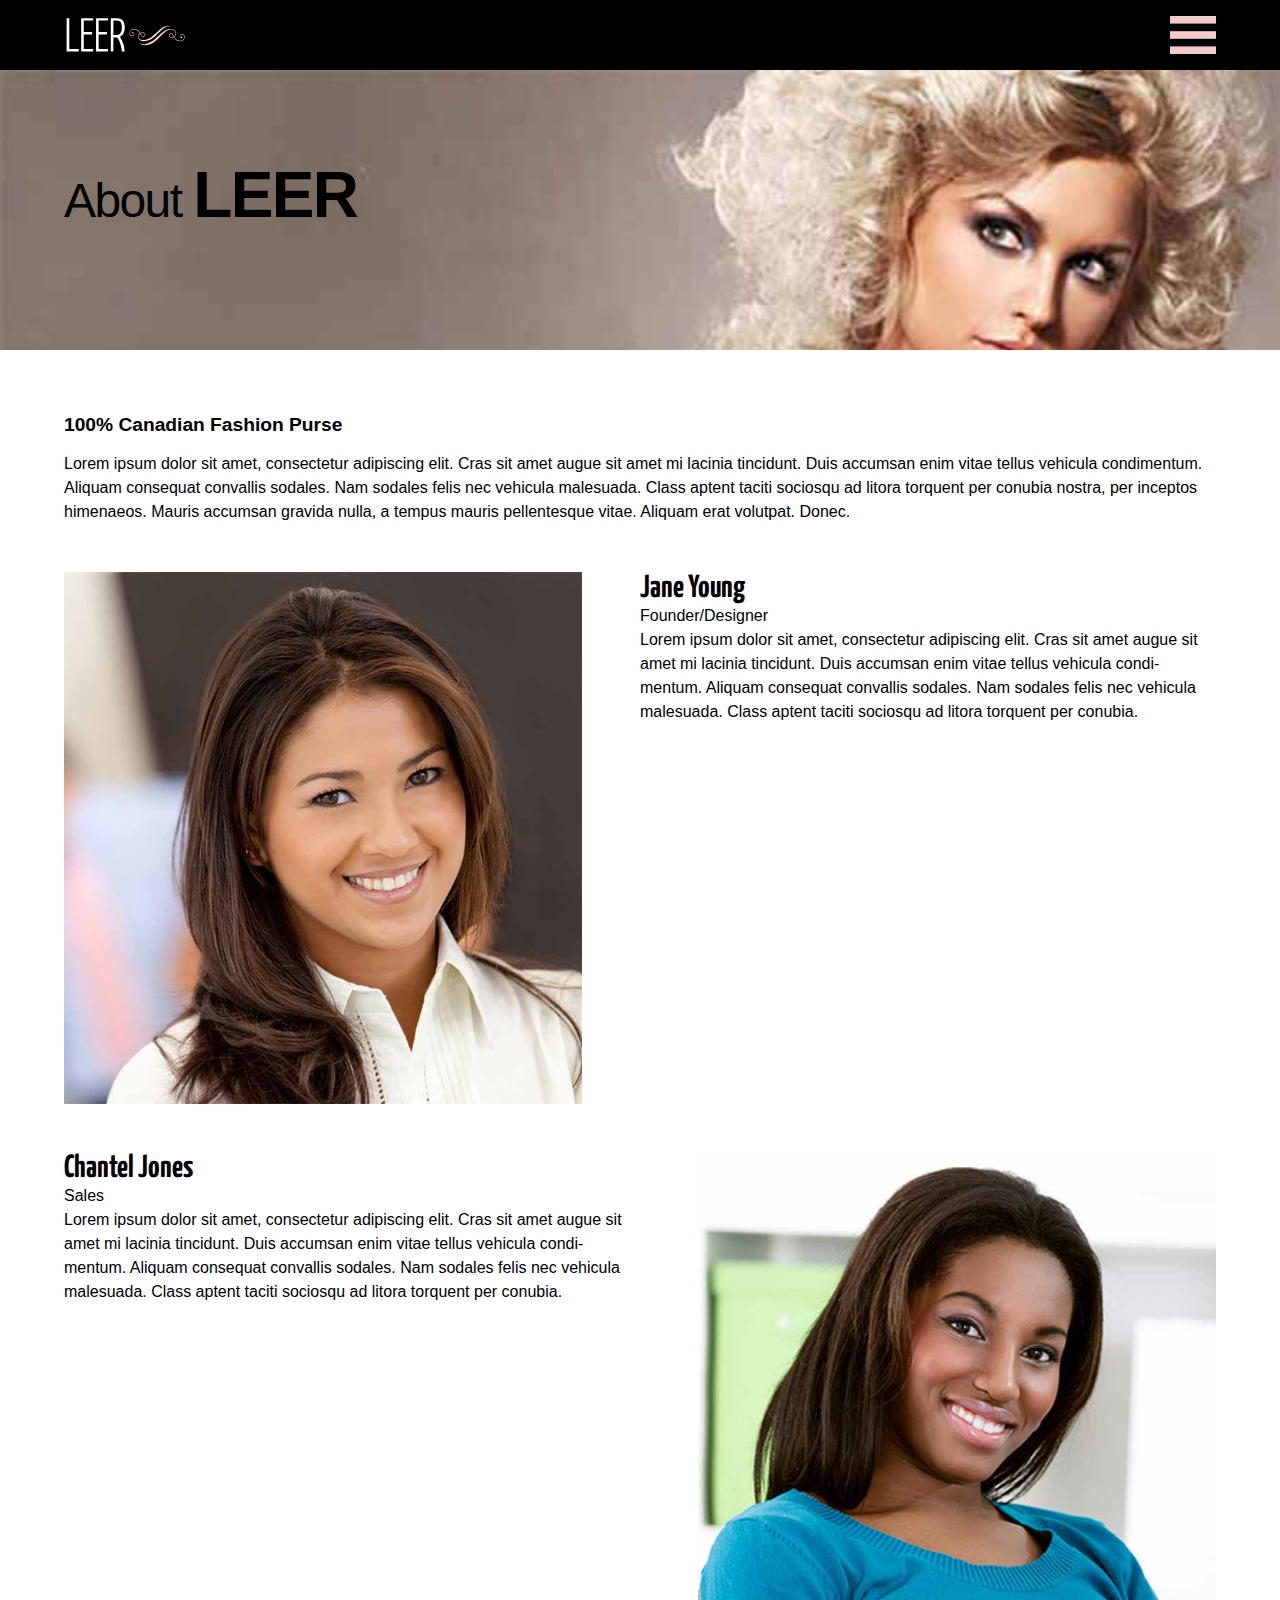
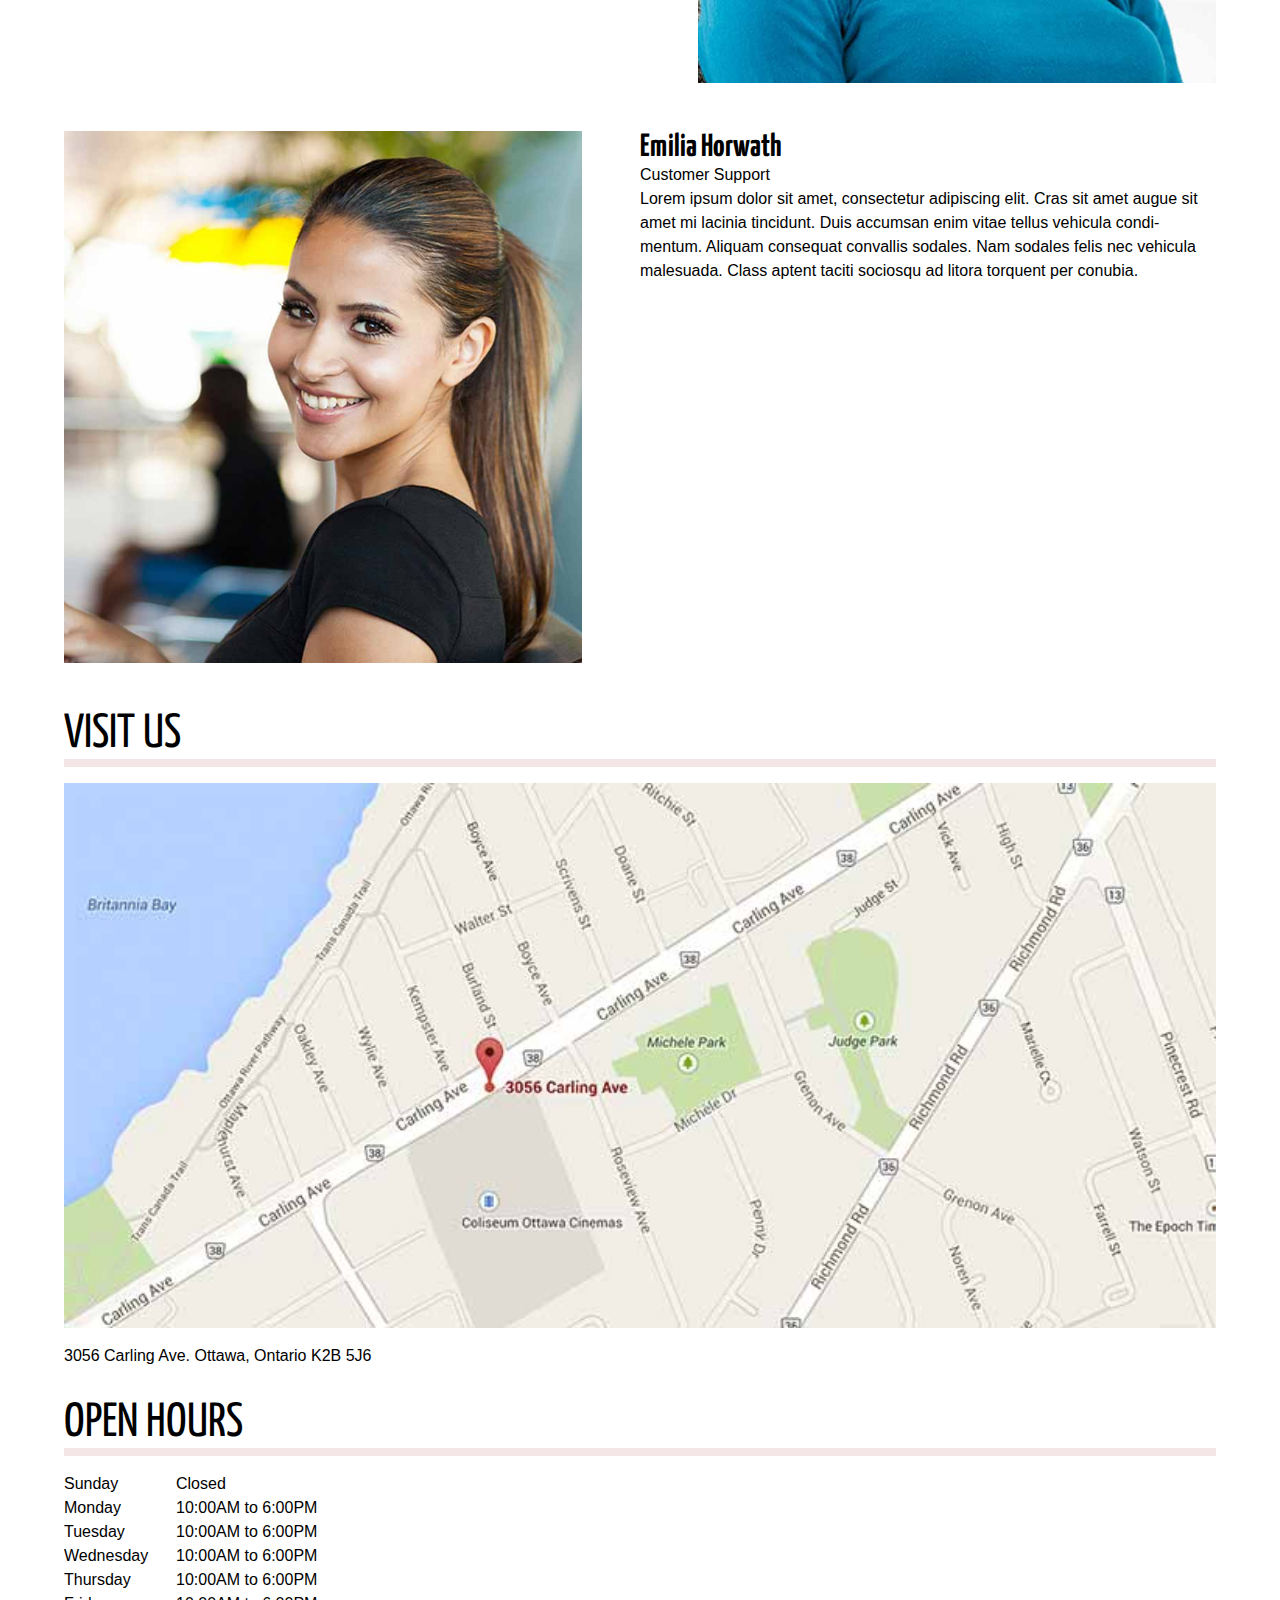
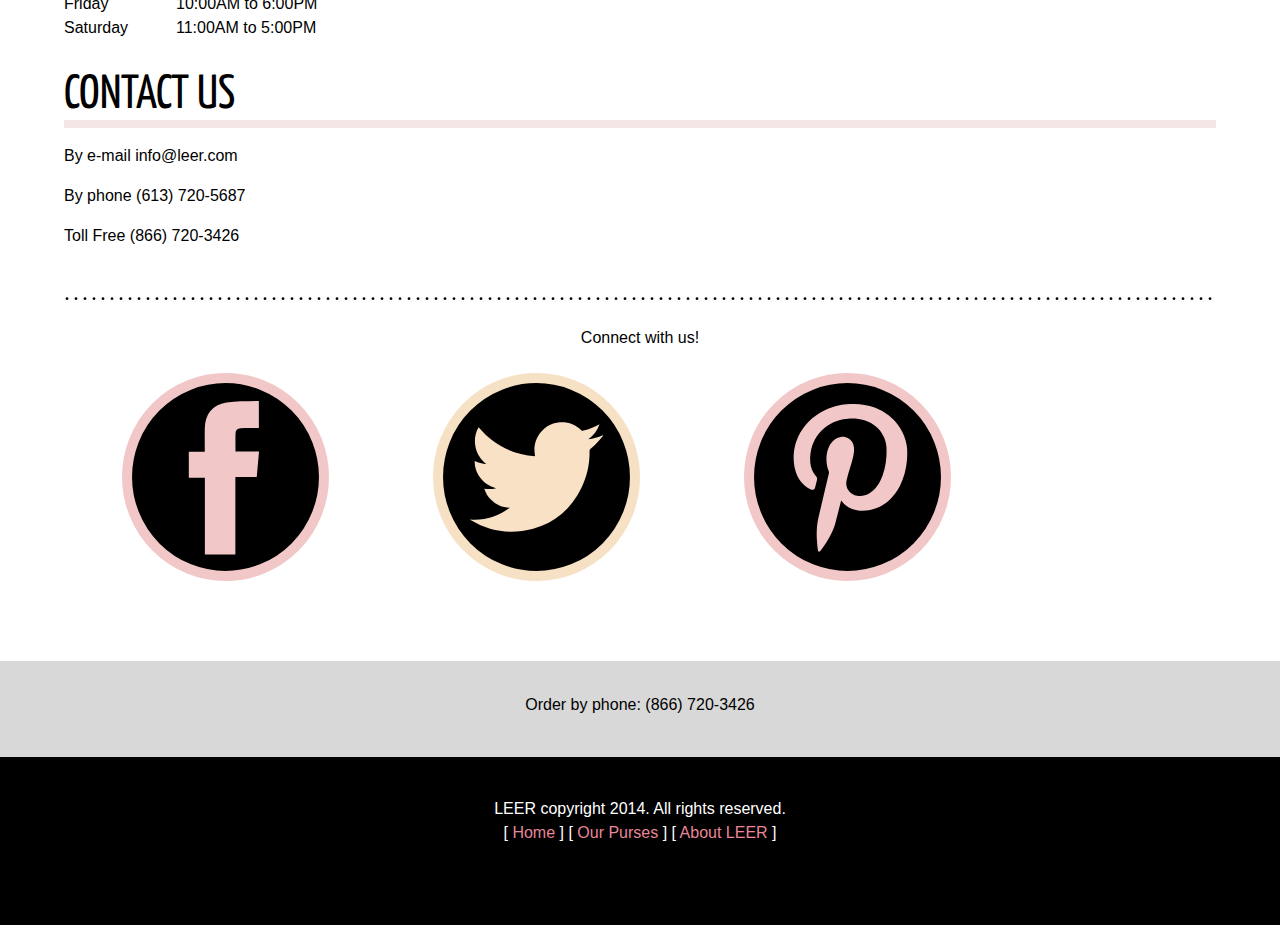
==== about.html @ 8d369e9f "br" ====
<!DOCTYPE html>
<html lang="en-ca">
<head>
	<meta charset="utf-8">
	<title>LEER: About LEER</title>
	<meta name="viewport" content="width=device-width,initial-scale=1">
    <link href="css/general.css" rel="stylesheet">
    <link href='http://fonts.googleapis.com/css?family=Yanone+Kaffeesatz:300,200' rel='stylesheet' type='text/css'>
</head>
<body>
    
    <header>
        <a href="index.html"><img src="images/logo.svg" class="logo" alt="LEER"></a>
        
        <a href="#nav" class="nav-btn" data-state="inactive">Navigate</a> <!-- "Navigate" will only show if broken -->
	
		<nav class="nav-top">	
            <ul>
				<li><a href="purses.html">Our Purses</a></li>
				<li><a href="about.html">About LEER</a></li>
			</ul>
        </nav>
    </header>
    
    <div class="billboard">
        <h1>About <strong>LEER</strong></h1>
    </div>
    
    <article>
        <h2>100% Canadian Fashion Purse</h2>
        
        <p>Lorem ipsum dolor sit amet, consectetur adipiscing elit. Cras sit amet augue sit amet mi lacinia tincidunt. Duis accumsan enim vitae tellus vehicula condimentum. Aliquam consequat convallis sodales. Nam sodales felis nec vehicula malesuada. Class aptent taciti sociosqu ad litora torquent per conubia nostra, per inceptos himenaeos. Mauris accumsan gravida nulla, a tempus mauris pellentesque vitae. Aliquam erat volutpat. Donec.</p>
        
        <div class="container">
            <img src="images/about1.jpg" alt="Jane Young" class="float-left">
            
            <h3>Jane Young</h3>
            
            <p><strong>Founder/Designer</strong></p>
            
            <p>Lorem ipsum dolor sit amet, consectetur adipiscing elit. Cras sit amet augue sit amet mi lacinia tincidunt. Duis accumsan enim vitae tellus vehicula condimentum. Aliquam consequat convallis sodales. Nam sodales felis nec vehicula malesuada. Class aptent taciti sociosqu ad litora torquent per conubia.</p>
        </div>
        
        <div class="container">
            <img src="images/about2.jpg" alt="Chantel Jones" class="float-right">
            
            <h3>Chantel Jones</h3>
            
            <p><strong>Sales</strong></p>
            
            <p>Lorem ipsum dolor sit amet, consectetur adipiscing elit. Cras sit amet augue sit amet mi lacinia tincidunt. Duis accumsan enim vitae tellus vehicula condimentum. Aliquam consequat convallis sodales. Nam sodales felis nec vehicula malesuada. Class aptent taciti sociosqu ad litora torquent per conubia.</p>
        </div>
        
        <div class="container">
            <img src="images/about3.jpg" alt="Emilia Horwath" class="float-left">
            
            <h3>Emilia Horwath</h3>
            
            <p><strong>Customer Support</strong></p>
            
            <p>Lorem ipsum dolor sit amet, consectetur adipiscing elit. Cras sit amet augue sit amet mi lacinia tincidunt. Duis accumsan enim vitae tellus vehicula condimentum. Aliquam consequat convallis sodales. Nam sodales felis nec vehicula malesuada. Class aptent taciti sociosqu ad litora torquent per conubia.</p>
        </div>
        
        <h4>VISIT US</h4>
        
        <img src="images/map.jpg" alt="Visit Us">
        
        <p>3056 Carling Ave. Ottawa, Ontario K2B 5J6</p>
        
        <h4>OPEN HOURS</h4>
        
        <div class="open-hours-wrap">
            <ul class="open-hours-left">
                <li><strong>Sunday</strong></li>
                <li><strong>Monday</strong></li>
                <li><strong>Tuesday</strong></li>
                <li><strong>Wednesday</strong></li>
                <li><strong>Thursday</strong></li>
                <li><strong>Friday</strong></li>
                <li><strong>Saturday</strong></li>
            </ul>
            
            <ul class="open-hours-right">
                <li>Closed</li>
                <li>10:00AM to 6:00PM</li>
                <li>10:00AM to 6:00PM</li>
                <li>10:00AM to 6:00PM</li>
                <li>10:00AM to 6:00PM</li>
                <li>10:00AM to 6:00PM</li>
                <li>11:00AM to 5:00PM</li>
            </ul>
        </div>
        
        <h4>CONTACT US</h4>
        
        <p><strong>By e-mail</strong> info@leer.com</p>
        
        <p><strong>By phone</strong> (613) 720-5687</p>
        
        <p><strong>Toll Free</strong> (866) 720-3426</p>
        
        <hr>
        
        <h5>Connect with us!</h5>
        
        <ul class="social-network">
            <li><a href="http://www.facebook.com" class="button"><img src="images/facebook.svg" alt="Facebook"></a></li>
            <li><a href="http://www.twitter.com" class="button"><img src="images/twitter.svg" alt="Twitter"></a></li>
            <li><a href="http://www.pinteres.com" class="button"><img src="images/pinterest.svg" alt="Pinterest"></a></li>
        </ul>
    </article>
    
    <footer>
        <div class="footer-top">
            <p><strong>Order by phone:</strong> (866) 720-3426</p>
        </div>
        
        <div class="footer-bottom">
            <p>LEER copyright 2014. All rights reserved.<BR />[ <a href="index.html">Home</a> ] [ <a href="purses.html">Our Purses</a> ] [ <a href="about.html">About LEER</a> ]</p>
        </div>
    </footer>
    
    <script src="js/toggle.js"></script>
    
</body>
</html>
---- css/general.css ----
@charset "utf-8";

@-moz-viewport { width: device-width; scale: 1; }
@-ms-viewport { width: device-width; scale: 1; }
@-o-viewport { width: device-width; scale: 1; }
@-webkit-viewport { width: device-width; scale: 1; }
@viewport { width: device-width; scale: 1; }

* {
	-moz-box-sizing: border-box;
	-webkit-box-sizing: border-box;
	box-sizing: border-box;
}

html {
	-moz-text-size-adjust: 100%;
	-ms-text-size-adjust: 100%;
	-webkit-text-size-adjust: 100%;
	text-size-adjust: 100%;
    
    font-family: "Century Gothic", CenturyGothic, AppleGothic, sans-serif;
    font-size: 100%;
    font-weight: lighter;
}

body {
    margin: 0;
    padding: 0;
}

img {
	width: 100%;
    display: block;
}

a:link, a:visited, a:active {
    color: #E88797;
}

/* Header */

header {
    background-color: #000;
    overflow: hidden;
}

.logo {
    display: block;
    width: 8.5rem;
    margin: 1rem 5%;
}

/* Billboard */

.billboard {
    margin: 0;
    padding-top: 4rem;
    overflow: hidden;
    background-image: url(../images/leer.jpg);
    background-color: brown;
    background-repeat: no-repeat;
    background-size: 100%;
    background-color: white;
    height: 17.5rem;
}

h1 {
    margin: 2rem 0 0;
    padding: .34rem 5%;
    font-weight: lighter;
    font-size: 3rem;
    line-height: 3rem;
    letter-spacing: -.1rem;
    color: black;
    width: 40%;
}

h2 {
    margin: 0;
    padding: 0;
    font-size: 1.2rem;
}

h1 strong {
    font-weight: bold;
    font-size: 4rem;
}

/* Article */

article {
    margin: 0;
    overflow: hidden;
    background-color: white;
    padding: 5%;
}

p {
    font-size: 1rem;
    line-height: 1.5rem;
    -webkit-hyphens: auto;
    -moz-hyphens: auto;
    -ms-hyphens: auto;
    -o-hyphens: auto;
    hyphens: auto;
}

ul {
    margin-bottom: 3rem;
}

li {
    line-height: 1.5rem;
}

.red {
    color: red;
}

.pink {
    margin: 1rem 0;
    padding: 3% 5%;
    background-color: #F4E6E6;
}

.cream {
    margin: 1rem 0;
    padding: 3% 5%;
    background-color: #F3EBD5;
}

.container {
    margin: 3rem 0;
    width: 100%;
    height: auto;
    overflow: auto;
}

.container p {
    padding: 0;
    margin: 0;
}

.float-left {
    padding: 0 5% 0 0;
    display: block;
    float: left;
    width: 50%;
}

.float-right {
    padding: 0 0 0 5%;
    display: block;
    float: right;
    width: 50%;
}

.open-hours-wrap {
    margin: 1rem 0;
    width: 100%;
    height: auto;
    overflow: hidden;
}

.open-hours-left {
    margin: 0;
    padding: 0 5% 0 0;
    display: block;
    float: left;
    width: 7rem;
}

.open-hours-right {
    margin: 0 0 0 0;
    padding: 0 5% 0 0;
    display: block;
    float: left;
}

.open-hours-wrap ul {
    list-style: none;
    line-height: 1.5rem;
}

/* Toggle (hamburger) */

.nav-btn,
.nav-btn:link,
.nav-btn:visited {
	height: 46px;
    width: 46px;
	overflow: hidden;
    position: absolute;
    top: 1rem;
    right: 5%;
	background: transparent url("../images/icon-nav.svg") no-repeat 0 0;
	text-indent: 100%;
	white-space: nowrap; 
}

/* Dropdown Menu */

.nav-top {
	max-height: 0; /* makess invisible by default */
    background-color: #F4CBCB;
    
    /* Animation on open */

	-moz-transition: all 250ms linear;
	-o-transition: all 250ms linear;
	-webkit-transition: all 250ms linear;
	transition: all 250ms linear;
}

.nav-top[data-state="expanded"] {
	max-height: 14em; /* max height of dropdown */
}

.nav-top ul { 
	margin: 0;
    padding: 1.5rem 0;
    list-style-type: none;
}

.nav-top a,
.nav-top a:link,
.nav-top a:visited {
	display: block;
	font-size: 1.25em;
    padding: .875rem 5%;
	color: white;
	text-decoration: none;
}

/* New Arrivals and Best Sellers */

h3 {
    margin: 0;
    padding: 0;
    font-size: 2rem;
    line-height: 2rem;
    font-family: "Yanone Kaffeesatz",  "Century Gothic", CenturyGothic, AppleGothic, sans-serif;
    font-weight: bold;
}

h3 + p {
    margin: 0;   
}

.new {
    margin-top: 2rem;
    margin-bottom: 1rem;
    padding: 5%;
    background-color: #F4E6E6;
    overflow: hidden;
}

.best {
    margin: 0;
    padding: 5%;
    background-color: #F3EBD5;
    overflow: hidden;  
}

.img-float {
    float: left;
    display: block;
    width: 40%;
    padding: 0;
    margin: 0;
    overflow: auto;
}
        
.box-float {
    margin: 0;
    padding: 0 0 0;
    float: right;
    display: block;
    width: 55%;
    overflow: auto;
    top: 0;
}

/* Featured Items Homepage */

h4 {
    margin: 2rem 0 1rem;
    border-bottom: solid .5rem #F4E6E6;
    font-family: "Yanone Kaffeesatz",  "Century Gothic", CenturyGothic, AppleGothic, sans-serif;
    font-weight: normal;
    font-size: 3rem;
}

.featured-block { 
    overflow:  hidden;
}

.featured-block figure {
    margin: 0;
    padding: 0;
}

.featured-block a,
.featured-block a:link,
.featured-block a:visited {
    float: left;
    width: 45%;
    margin: 0 10% 2rem 0;
    padding: 0;
    font-weight: bolder;
    color: #E88797;
    text-decoration: none;
}

.featured-block a:hover {
    color: #F4A460;
}

.featured-block a:nth-child(even) {
    margin: 0;     
}

.featured-block figcaption {;
    margin-top: .5rem;
    font-weight: bolder
}

/* Social Network */

hr {
    margin: 3rem 0 0;
    background-image: url(../images/dotted-bg.jpg);
    border: 0;
    height: 6px;
}

h5 {
    font-size: 1rem;
    font-weight: 200;
    text-align: center;
}

.social-network {
    margin: 1rem 0 1rem;
    padding: 0 5%;
    overflow: hidden;
    list-style: none;
    width: auto
}

.social-network li {
    float: left;
    width: 20%;
    margin: 0 10% 0 0;
    padding: 0;
}

/* Footer */

footer {
    margin: 0;
    padding: 0;
    overflow: hidden;
}

.footer-top {
    margin: 0;
    padding: 1rem 5% 0;
    text-align: center;
    background-color: #D8D8D8;
    height: 6rem;
}

.footer-bottom {
    margin: 0;
    padding: 1.5rem 5% 4em;
    color: white;
    text-align: center;
    background-color: black;
}

footer a, a:link, a:visited {
    color: #E88797;
    text-decoration: none;
}

footer a:hover {
    color: #F4A460;
    text-decoration: none;
}
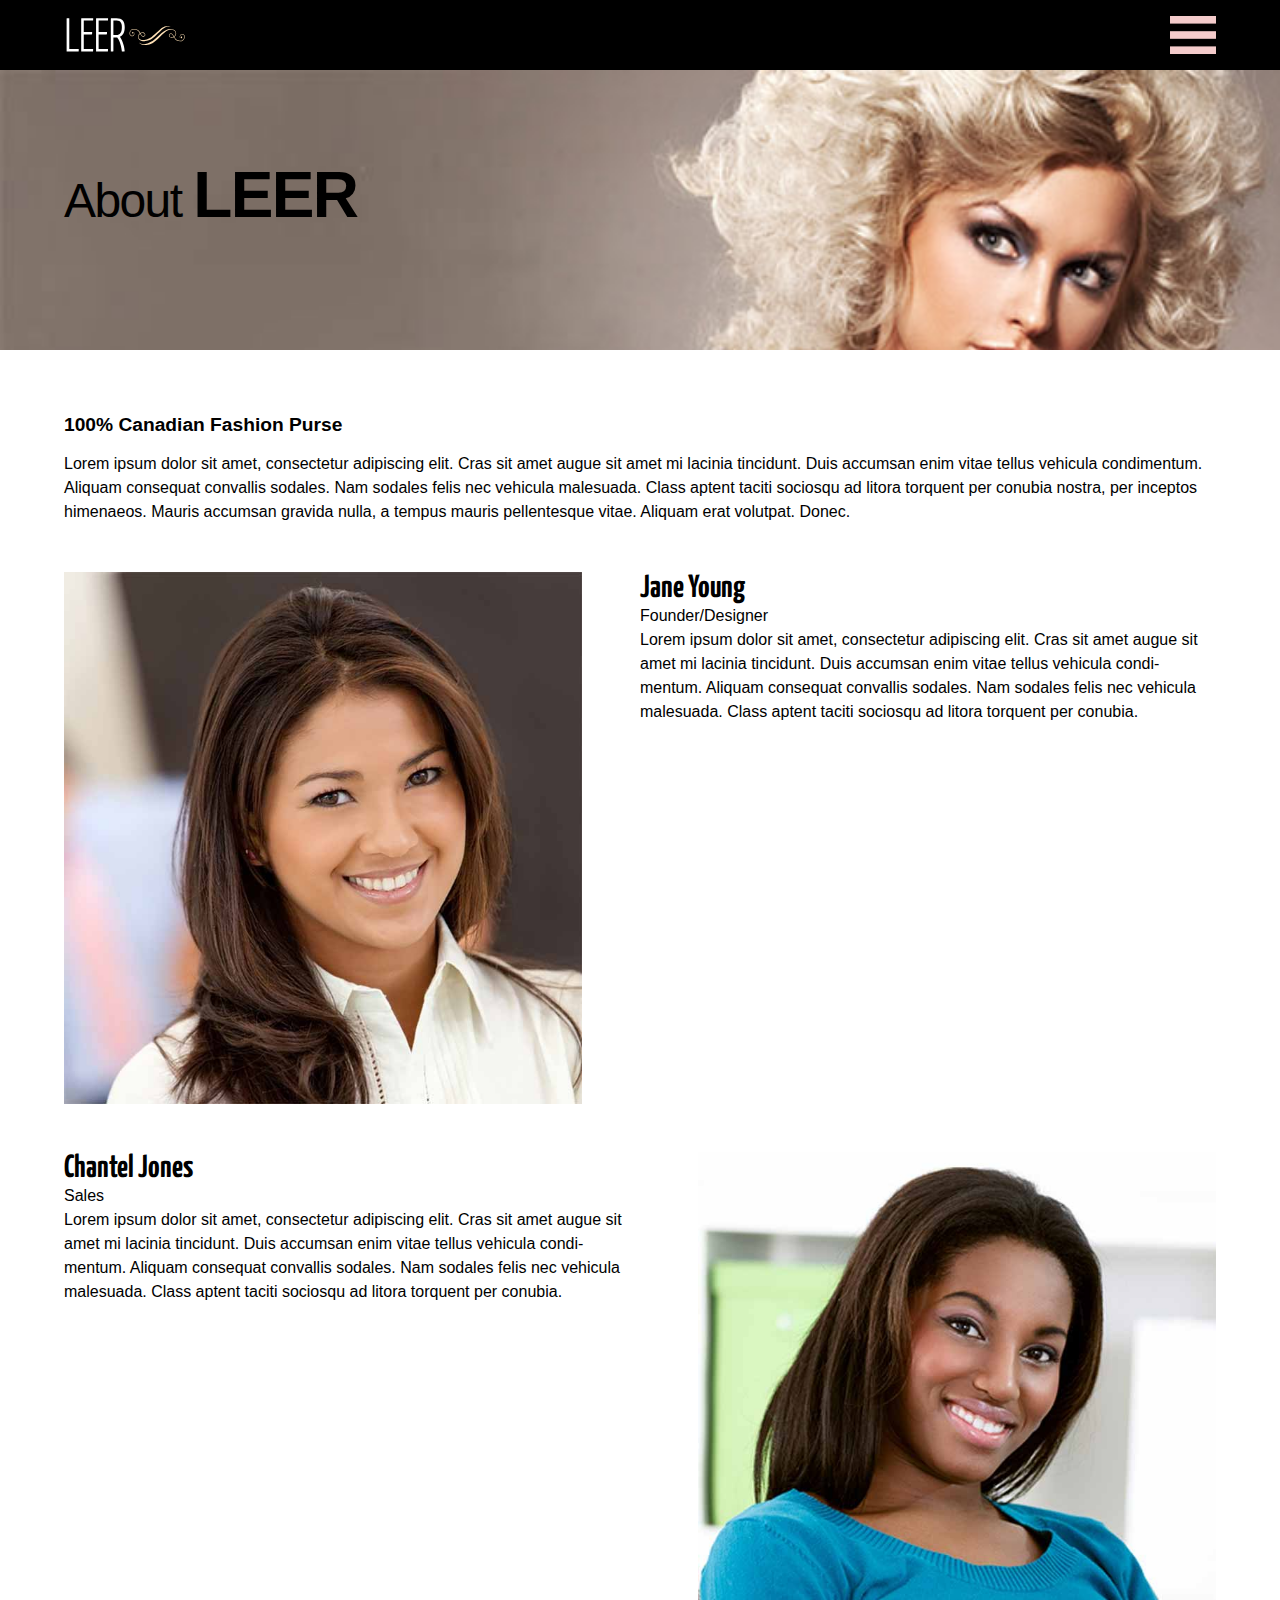
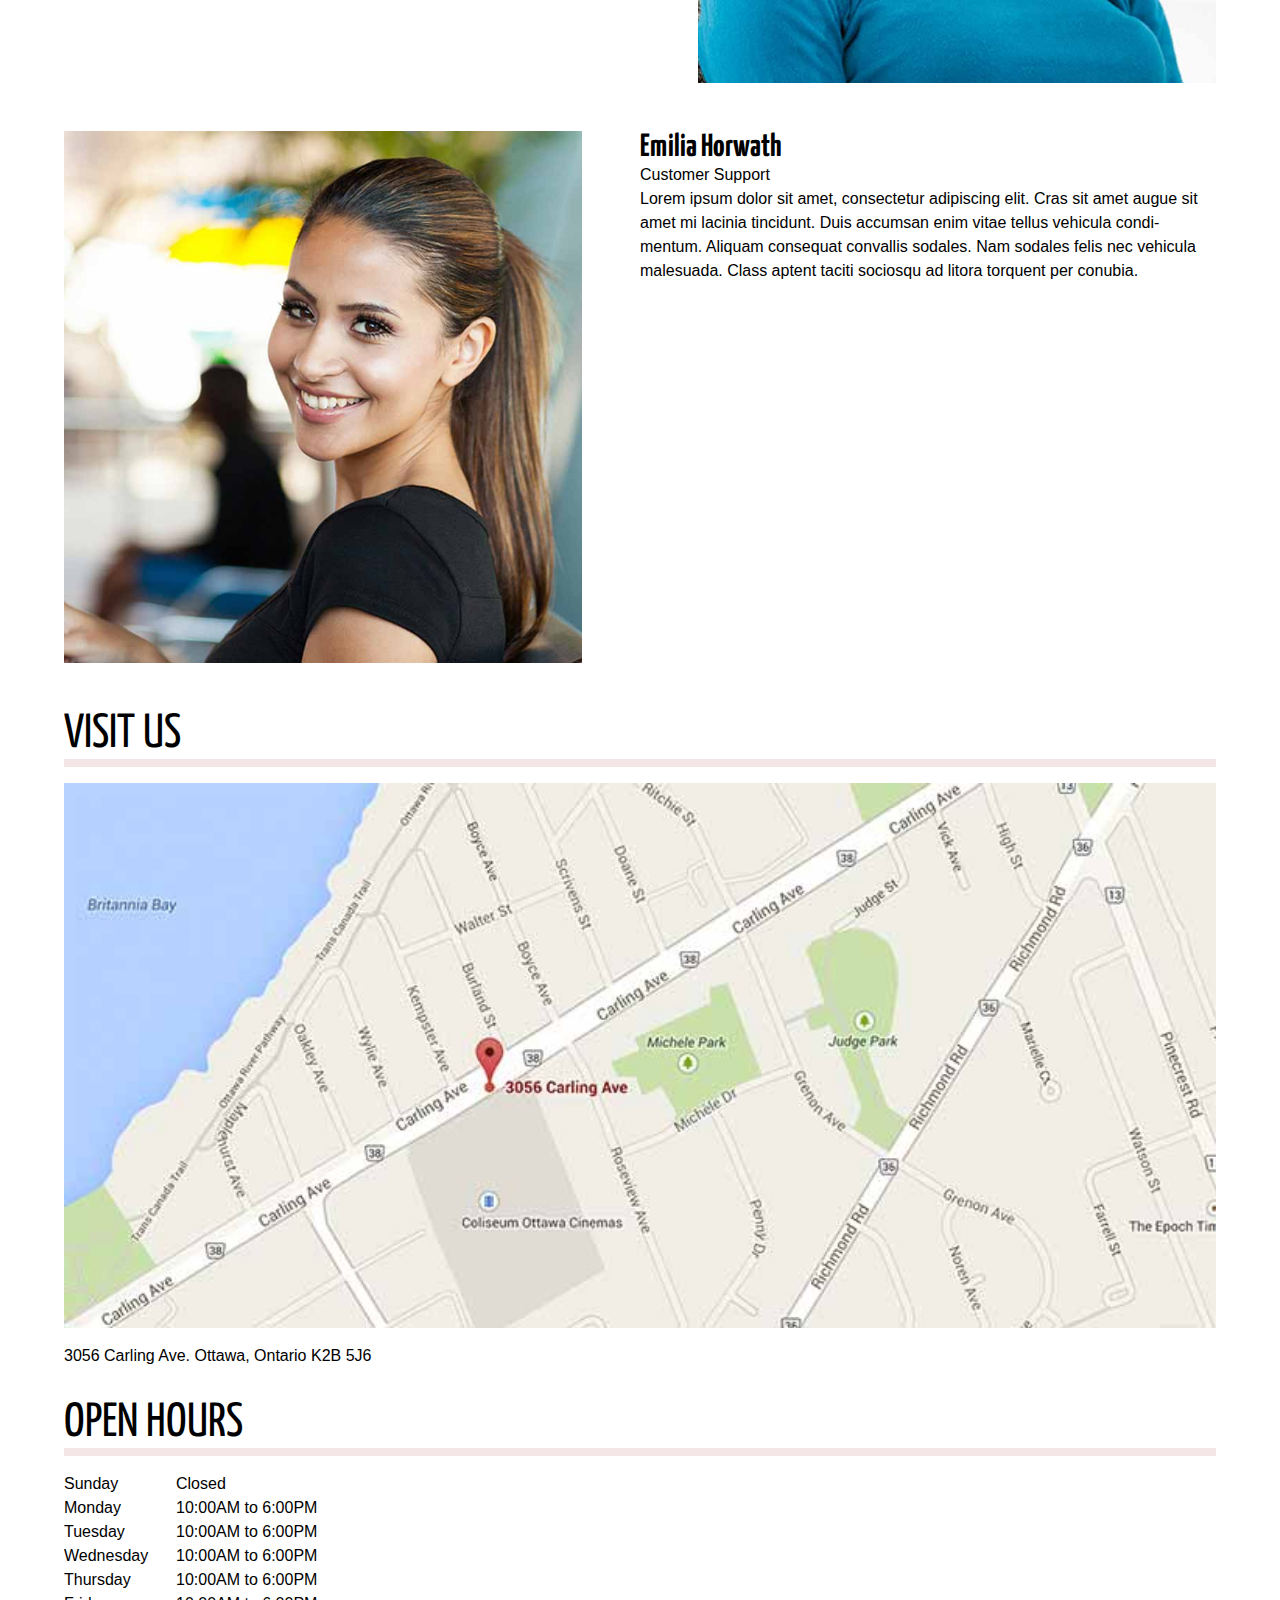
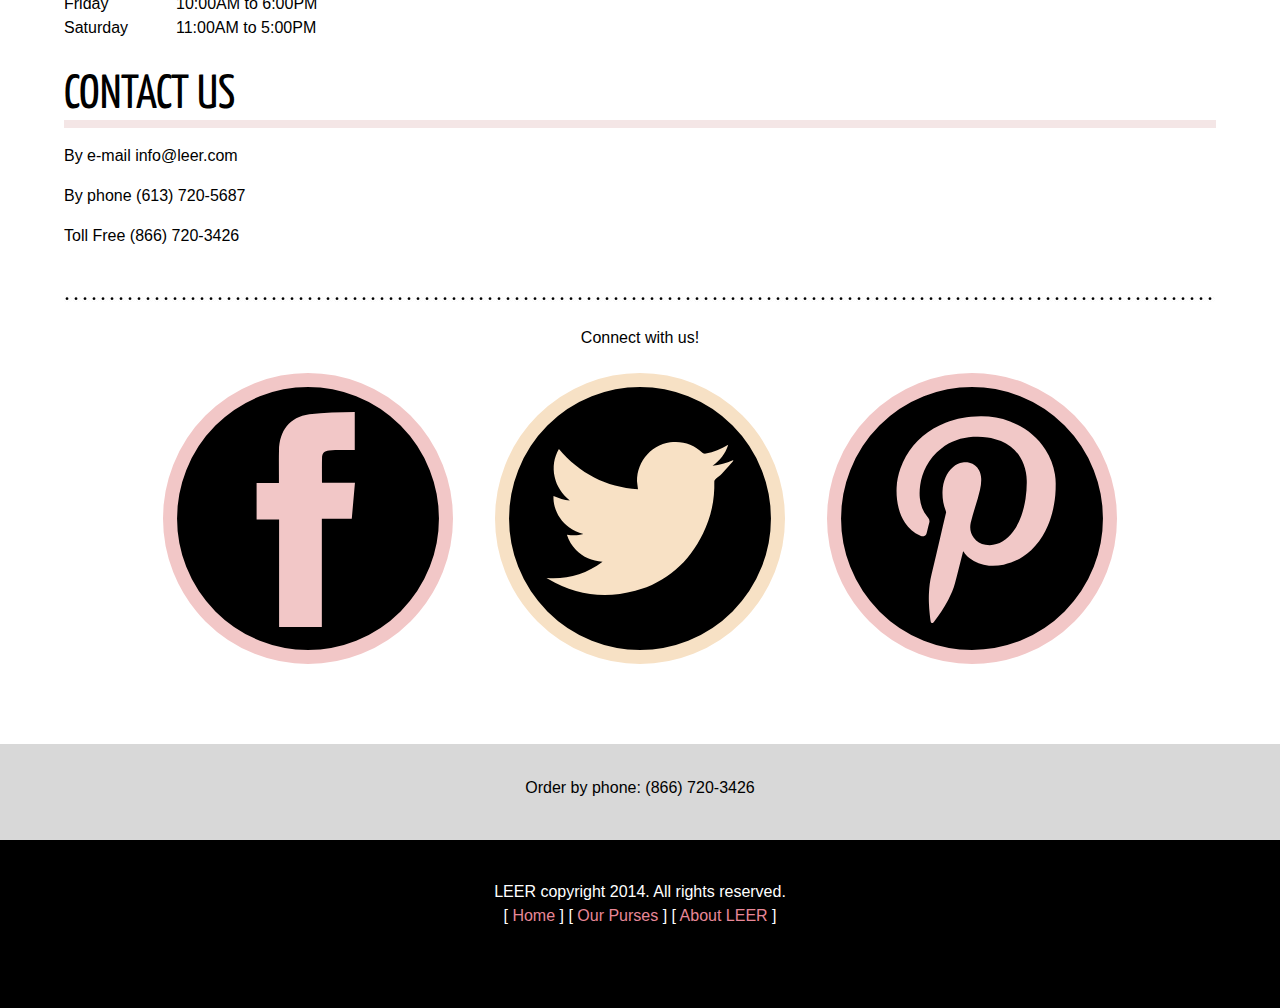
==== commit 4dc71199: "Footer Fixes" ====
--- a/about.html
+++ b/about.html
@@ -116,7 +116,7 @@
         </div>
         
         <div class="footer-bottom">
-            <p>LEER copyright 2014. All rights reserved.<BR />[ <a href="index.html">Home</a> ] [ <a href="purses.html">Our Purses</a> ] [ <a href="about.html">About LEER</a> ]</p>
+            <p>LEER copyright 2014. All rights reserved. <span class="part">[ <a href="index.html">Home</a> ] [ <a href="purses.html">Our Purses</a> ] [ <a href="about.html">About LEER</a> ]</span></p>
         </div>
     </footer>
     
--- a/css/general.css
+++ b/css/general.css
@@ -112,6 +112,11 @@
 li {
     line-height: 1.5rem;
 }
+
+.part {
+    display: block;
+    margin: 0;
+} 
 
 .red {
     color: red;
@@ -228,7 +233,7 @@
 	display: block;
 	font-size: 1.25em;
     padding: .875rem 5%;
-	color: white;
+	color: black;
 	text-decoration: none;
 }
 
@@ -345,13 +350,12 @@
     padding: 0 5%;
     overflow: hidden;
     list-style: none;
-    width: auto
 }
 
 .social-network li {
     float: left;
-    width: 20%;
-    margin: 0 10% 0 0;
+    width: 28%;
+    margin: 0 0 0 4%;
     padding: 0;
 }
 
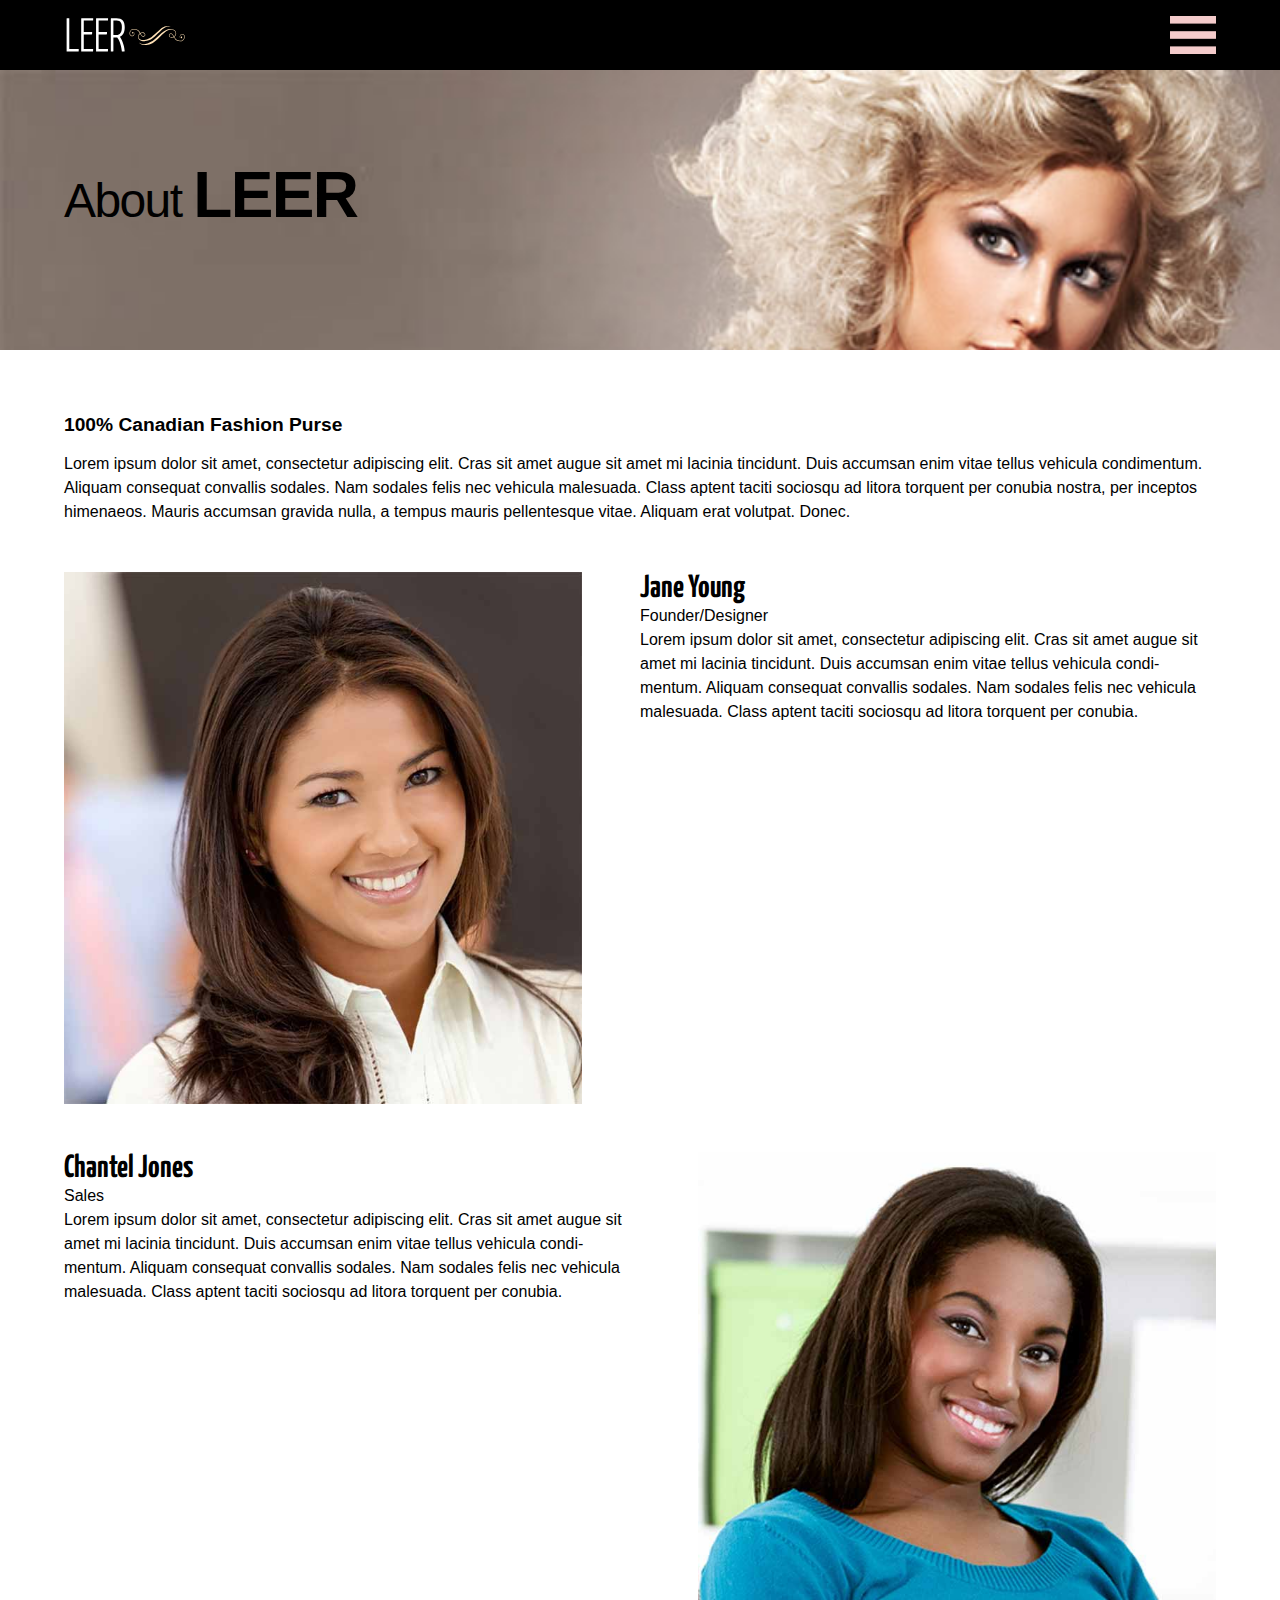
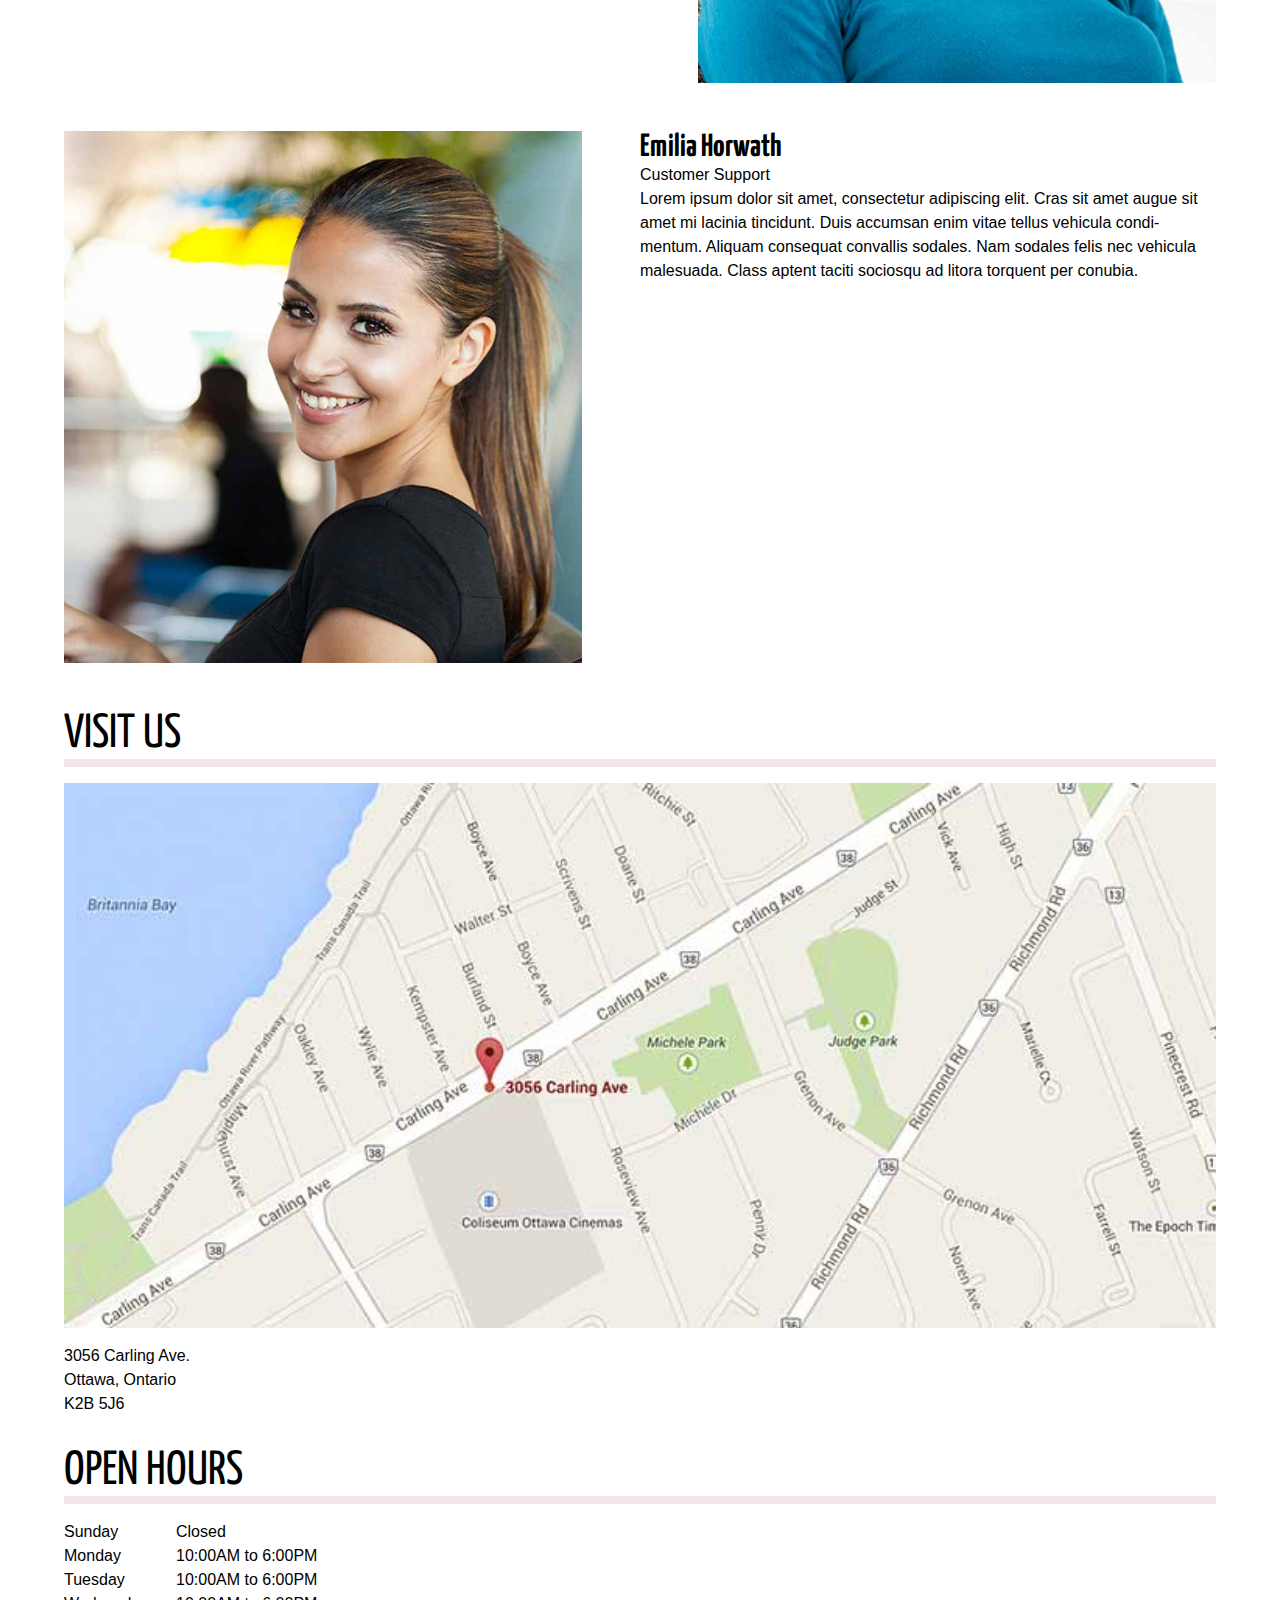
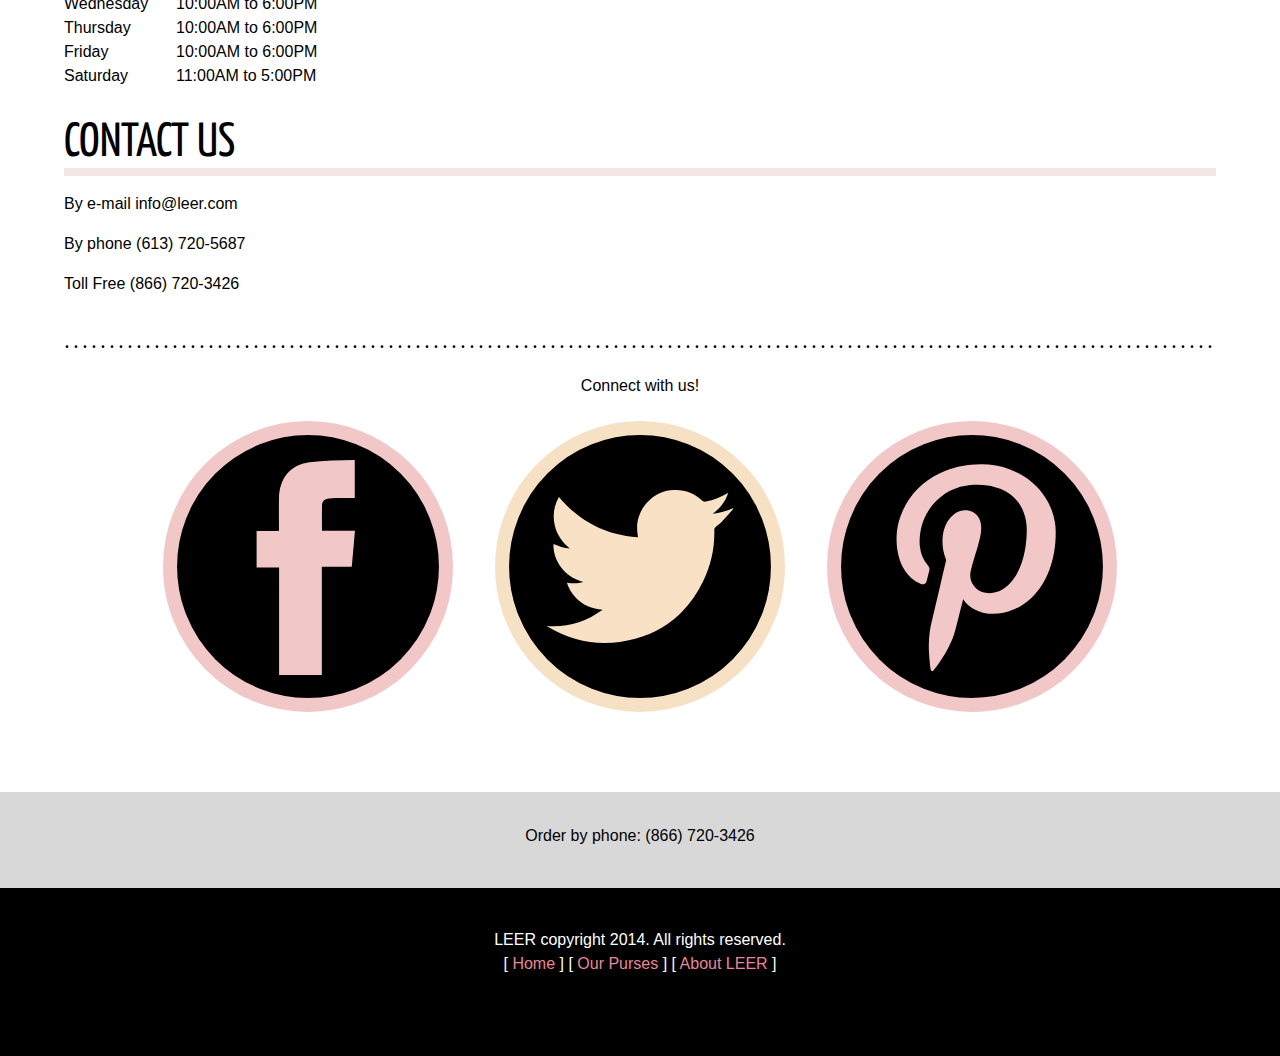
==== commit e150316c: "About address fix" ====
--- a/about.html
+++ b/about.html
@@ -65,7 +65,7 @@
         
         <img src="images/map.jpg" alt="Visit Us">
         
-        <p>3056 Carling Ave. Ottawa, Ontario K2B 5J6</p>
+        <p>3056 Carling Ave. <span class="part">Ottawa, Ontario</span><span class="part">K2B 5J6</span></p>
         
         <h4>OPEN HOURS</h4>
         
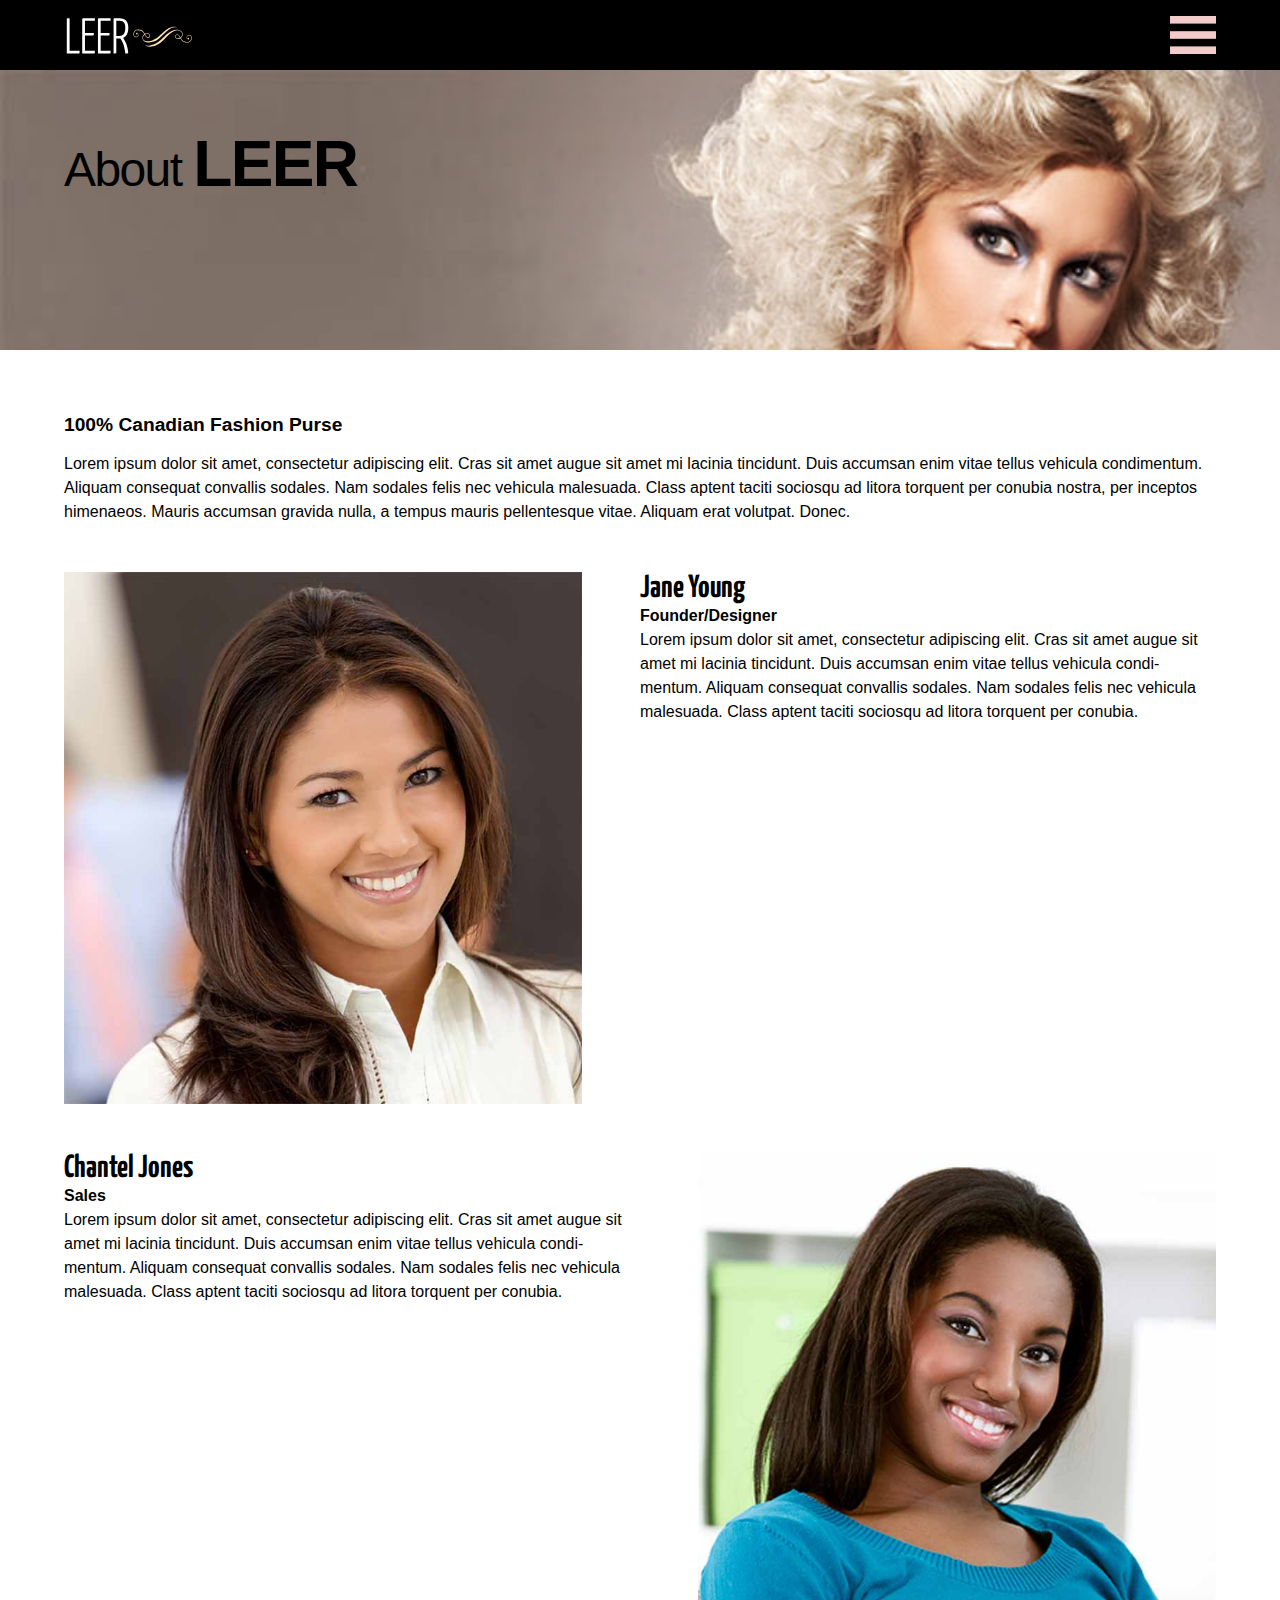
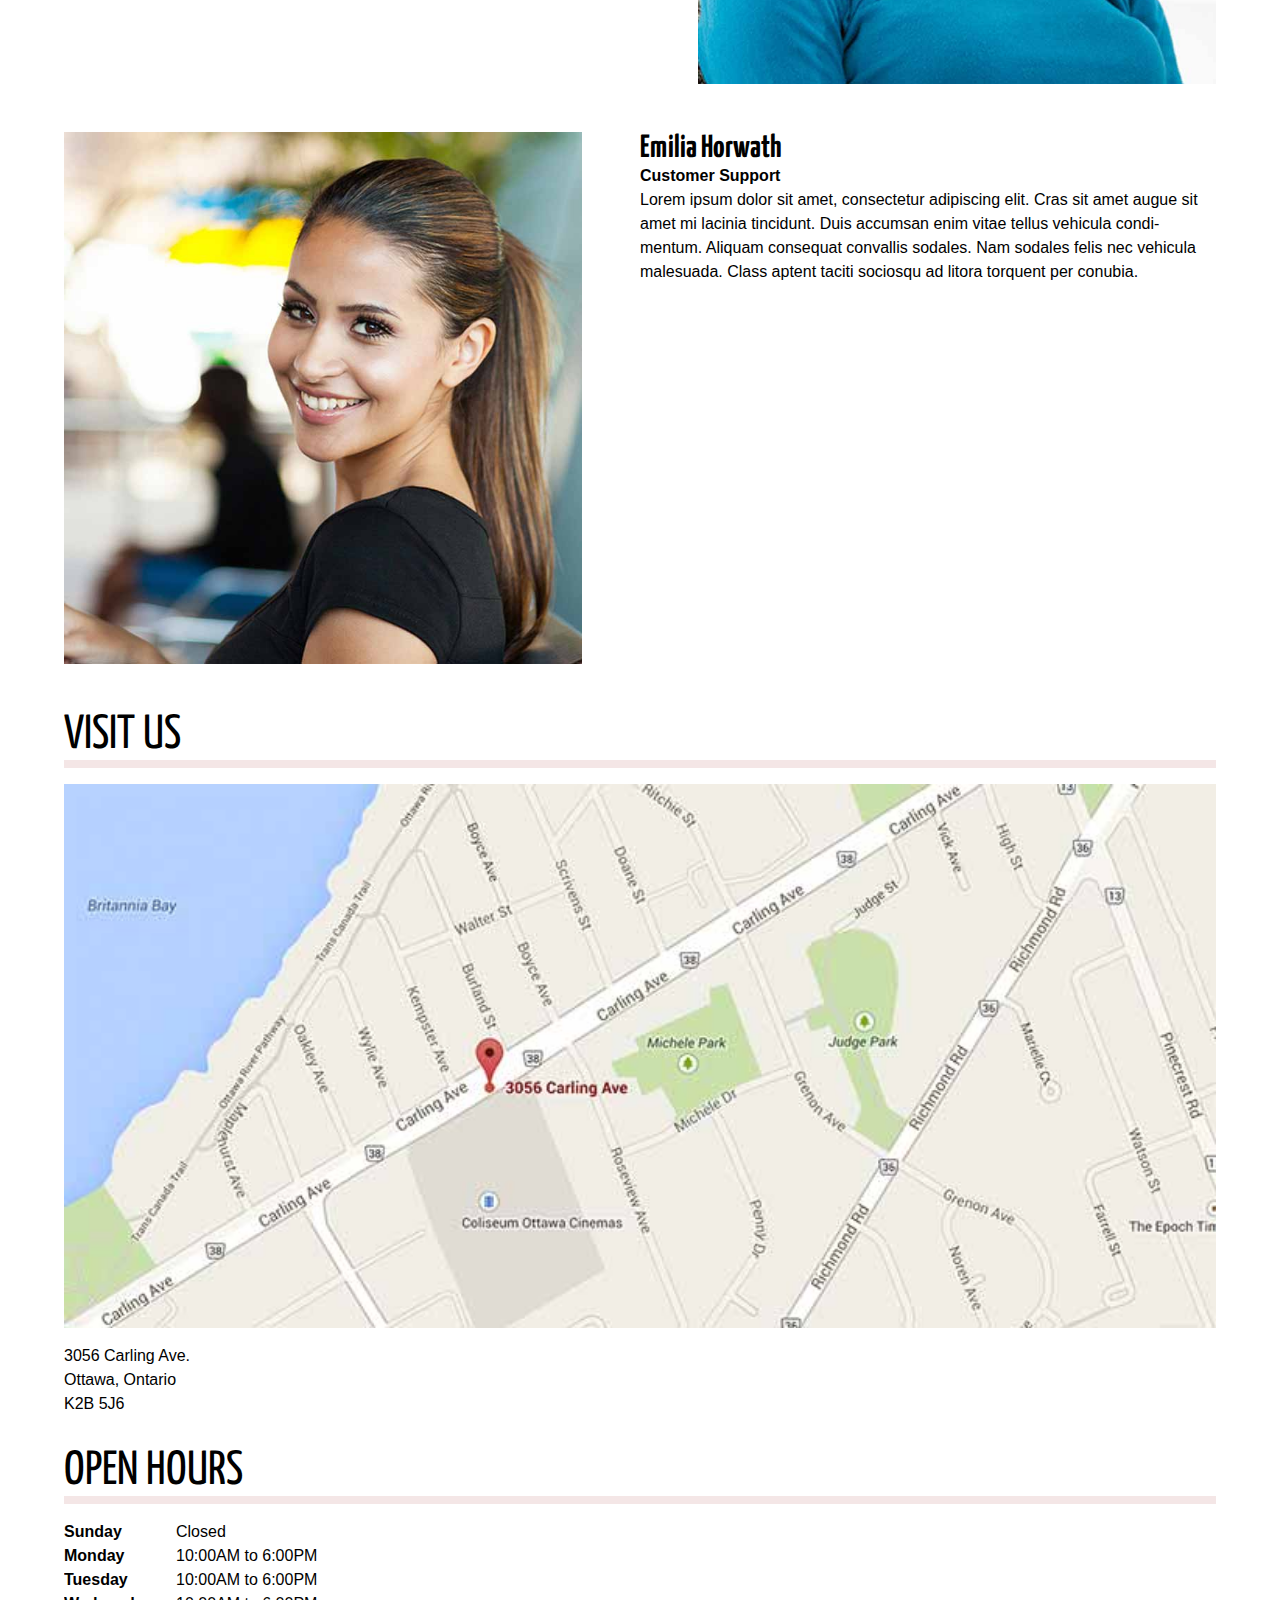
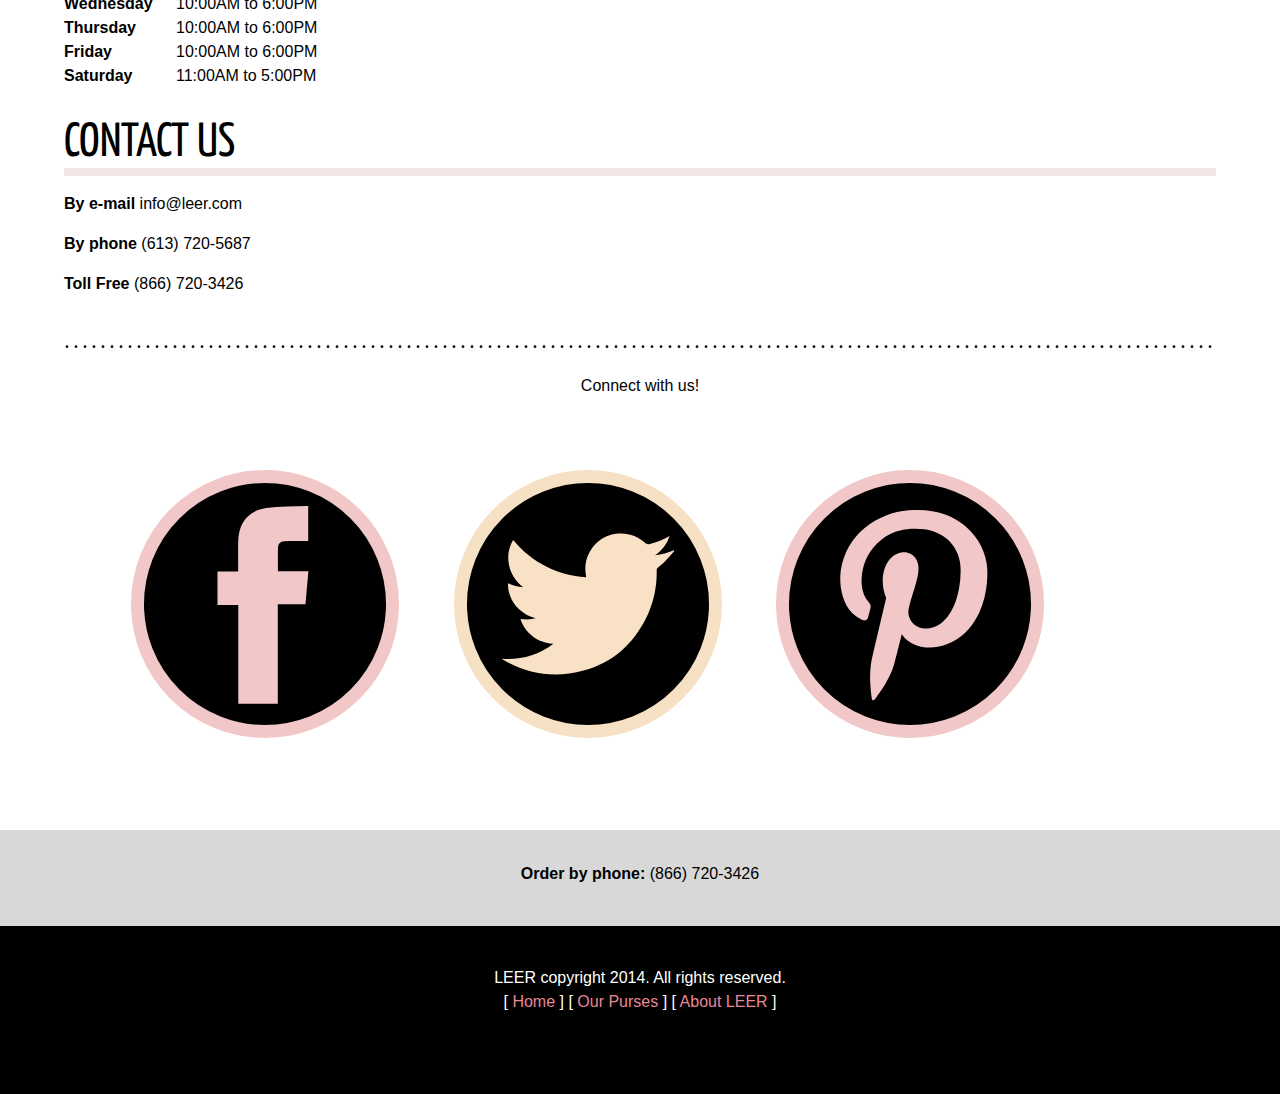
==== commit 5f43d5e8: "fixes" ====
--- a/about.html
+++ b/about.html
@@ -10,7 +10,9 @@
 <body>
     
     <header>
-        <a href="index.html"><img src="images/logo.svg" class="logo" alt="LEER"></a>
+        <a href="index.html" class="logo">
+            <img src="images/logo.svg" alt="LEER">
+        </a>
         
         <a href="#nav" class="nav-btn" data-state="inactive">Navigate</a> <!-- "Navigate" will only show if broken -->
 	
@@ -103,11 +105,13 @@
         
         <h5>Connect with us!</h5>
         
-        <ul class="social-network">
-            <li><a href="http://www.facebook.com" class="button"><img src="images/facebook.svg" alt="Facebook"></a></li>
-            <li><a href="http://www.twitter.com" class="button"><img src="images/twitter.svg" alt="Twitter"></a></li>
-            <li><a href="http://www.pinteres.com" class="button"><img src="images/pinterest.svg" alt="Pinterest"></a></li>
-        </ul>
+        <div class="social-network">
+            <ul>
+                <li><a href="http://www.facebook.com"><img src="images/facebook.svg" alt="Facebook"></a></li>
+                <li><a href="http://www.twitter.com"><img src="images/twitter.svg" alt="Twitter"></a></li>
+                <li><a href="http://www.pinterest.com"><img src="images/pinterest.svg" alt="Pinterest"></a></li>
+            </ul>
+        </div>
     </article>
     
     <footer>
--- a/css/general.css
+++ b/css/general.css
@@ -46,145 +46,9 @@
 
 .logo {
     display: block;
-    width: 8.5rem;
+    height: 2.4rem;
+    width: 9rem;
     margin: 1rem 5%;
-}
-
-/* Billboard */
-
-.billboard {
-    margin: 0;
-    padding-top: 4rem;
-    overflow: hidden;
-    background-image: url(../images/leer.jpg);
-    background-color: brown;
-    background-repeat: no-repeat;
-    background-size: 100%;
-    background-color: white;
-    height: 17.5rem;
-}
-
-h1 {
-    margin: 2rem 0 0;
-    padding: .34rem 5%;
-    font-weight: lighter;
-    font-size: 3rem;
-    line-height: 3rem;
-    letter-spacing: -.1rem;
-    color: black;
-    width: 40%;
-}
-
-h2 {
-    margin: 0;
-    padding: 0;
-    font-size: 1.2rem;
-}
-
-h1 strong {
-    font-weight: bold;
-    font-size: 4rem;
-}
-
-/* Article */
-
-article {
-    margin: 0;
-    overflow: hidden;
-    background-color: white;
-    padding: 5%;
-}
-
-p {
-    font-size: 1rem;
-    line-height: 1.5rem;
-    -webkit-hyphens: auto;
-    -moz-hyphens: auto;
-    -ms-hyphens: auto;
-    -o-hyphens: auto;
-    hyphens: auto;
-}
-
-ul {
-    margin-bottom: 3rem;
-}
-
-li {
-    line-height: 1.5rem;
-}
-
-.part {
-    display: block;
-    margin: 0;
-} 
-
-.red {
-    color: red;
-}
-
-.pink {
-    margin: 1rem 0;
-    padding: 3% 5%;
-    background-color: #F4E6E6;
-}
-
-.cream {
-    margin: 1rem 0;
-    padding: 3% 5%;
-    background-color: #F3EBD5;
-}
-
-.container {
-    margin: 3rem 0;
-    width: 100%;
-    height: auto;
-    overflow: auto;
-}
-
-.container p {
-    padding: 0;
-    margin: 0;
-}
-
-.float-left {
-    padding: 0 5% 0 0;
-    display: block;
-    float: left;
-    width: 50%;
-}
-
-.float-right {
-    padding: 0 0 0 5%;
-    display: block;
-    float: right;
-    width: 50%;
-}
-
-.open-hours-wrap {
-    margin: 1rem 0;
-    width: 100%;
-    height: auto;
-    overflow: hidden;
-}
-
-.open-hours-left {
-    margin: 0;
-    padding: 0 5% 0 0;
-    display: block;
-    float: left;
-    width: 7rem;
-}
-
-.open-hours-right {
-    margin: 0 0 0 0;
-    padding: 0 5% 0 0;
-    display: block;
-    float: left;
-}
-
-.open-hours-wrap ul {
-    list-style: none;
-    line-height: 1.5rem;
 }
 
 /* Toggle (hamburger) */
@@ -237,7 +101,50 @@
 	text-decoration: none;
 }
 
-/* New Arrivals and Best Sellers */
+/* Billboard */
+
+.billboard {
+    margin: 0;
+    padding-top: 4rem;
+    overflow: hidden;
+    background-image: url(../images/leer.jpg);
+    background-color: brown;
+    background-repeat: no-repeat;
+    background-size: 100%;
+    background-color: white;
+    height: 17.5rem;
+}
+
+/* Article */
+
+article {
+    margin: 0;
+    overflow: hidden;
+    background-color: white;
+    padding: 5%;
+}
+
+h1 {
+    margin: 0 0;
+    padding: .34rem 5%;
+    font-weight: lighter;
+    font-size: 3rem;
+    line-height: 3rem;
+    letter-spacing: -.1rem;
+    color: black;
+    width: 55%;
+}
+
+h1 strong {
+    font-weight: bold;
+    font-size: 4rem;
+}
+
+h2 {
+    margin: 0;
+    padding: 0;
+    font-size: 1.2rem;
+}
 
 h3 {
     margin: 0;
@@ -251,42 +158,6 @@
 h3 + p {
     margin: 0;   
 }
-
-.new {
-    margin-top: 2rem;
-    margin-bottom: 1rem;
-    padding: 5%;
-    background-color: #F4E6E6;
-    overflow: hidden;
-}
-
-.best {
-    margin: 0;
-    padding: 5%;
-    background-color: #F3EBD5;
-    overflow: hidden;  
-}
-
-.img-float {
-    float: left;
-    display: block;
-    width: 40%;
-    padding: 0;
-    margin: 0;
-    overflow: auto;
-}
-        
-.box-float {
-    margin: 0;
-    padding: 0 0 0;
-    float: right;
-    display: block;
-    width: 55%;
-    overflow: auto;
-    top: 0;
-}
-
-/* Featured Items Homepage */
 
 h4 {
     margin: 2rem 0 1rem;
@@ -296,6 +167,155 @@
     font-size: 3rem;
 }
 
+h5 {
+    font-size: 1rem;
+    font-weight: 200;
+    text-align: center;
+}
+
+hr {
+    margin: 3rem 0 0;
+    background-image: url(../images/dotted-bg.jpg);
+    border: 0;
+    height: 6px;
+}
+
+p {
+    font-size: 1rem;
+    line-height: 1.5rem;
+    -webkit-hyphens: auto;
+    -moz-hyphens: auto;
+    -ms-hyphens: auto;
+    -o-hyphens: auto;
+    hyphens: auto;
+}
+
+ul {
+    margin-bottom: 3rem;
+}
+
+li {
+    line-height: 1.5rem;
+}
+
+.part {
+    display: block;
+    margin: 0;
+} 
+
+.red {
+    color: red;
+}
+
+.pink {
+    margin: 1rem 0;
+    padding: 3% 5%;
+    background-color: #F4E6E6;
+}
+
+.cream {
+    margin: 1rem 0;
+    padding: 3% 5%;
+    background-color: #F3EBD5;
+}
+
+strong {
+    font-weight: bold;
+}
+
+/* About LEER */
+
+.container {
+    margin: 3rem 0;
+    width: 100%;
+    height: auto;
+    overflow: auto;
+}
+
+.container p {
+    padding: 0;
+    margin: 0;
+}
+
+.float-left {
+    padding: 0 5% 0 0;
+    display: block;
+    float: left;
+    width: 50%;
+}
+
+.float-right {
+    padding: 0 0 0 5%;
+    display: block;
+    float: right;
+    width: 50%;
+}
+
+.open-hours-wrap {
+    margin: 1rem 0;
+    width: 100%;
+    height: auto;
+    overflow: hidden;
+}
+
+.open-hours-left {
+    margin: 0;
+    padding: 0 5% 0 0;
+    display: block;
+    float: left;
+    width: 7rem;
+}
+
+.open-hours-right {
+    margin: 0 0 0 0;
+    padding: 0 5% 0 0;
+    display: block;
+    float: left;
+}
+
+.open-hours-wrap ul {
+    list-style: none;
+    line-height: 1.5rem;
+}
+
+/* New Arrivals and Best Sellers */
+
+.new {
+    margin-top: 2rem;
+    margin-bottom: 1rem;
+    padding: 5%;
+    background-color: #F4E6E6;
+    overflow: hidden;
+}
+
+.best {
+    margin: 0;
+    padding: 5%;
+    background-color: #F3EBD5;
+    overflow: hidden;  
+}
+
+.img-float {
+    float: left;
+    display: block;
+    width: 40%;
+    padding: 0;
+    margin: 0;
+    overflow: auto;
+}
+        
+.box-float {
+    margin: 0;
+    padding: 0 0 0;
+    float: right;
+    display: block;
+    width: 55%;
+    overflow: auto;
+    top: 0;
+}
+
+/* Featured Items Homepage */
+
 .featured-block { 
     overflow:  hidden;
 }
@@ -332,31 +352,23 @@
 
 /* Social Network */
 
-hr {
-    margin: 3rem 0 0;
-    background-image: url(../images/dotted-bg.jpg);
-    border: 0;
-    height: 6px;
-}
-
-h5 {
-    font-size: 1rem;
-    font-weight: 200;
-    text-align: center;
-}
-
 .social-network {
-    margin: 1rem 0 1rem;
-    padding: 0 5%;
-    overflow: hidden;
-    list-style: none;
+    margin: 0;
+    height: auto;
+    display: block;
 }
 
 .social-network li {
-    float: left;
-    width: 28%;
-    margin: 0 0 0 4%;
-    padding: 0;
+    line-height: 4rem;
+}
+
+.social-network ul li {
+    margin: 2%;
+    padding:5px;
+    width: 25%;
+    float: left;	
+    border: 0px solid lightgray;
+    list-style:none;
 }
 
 /* Footer */
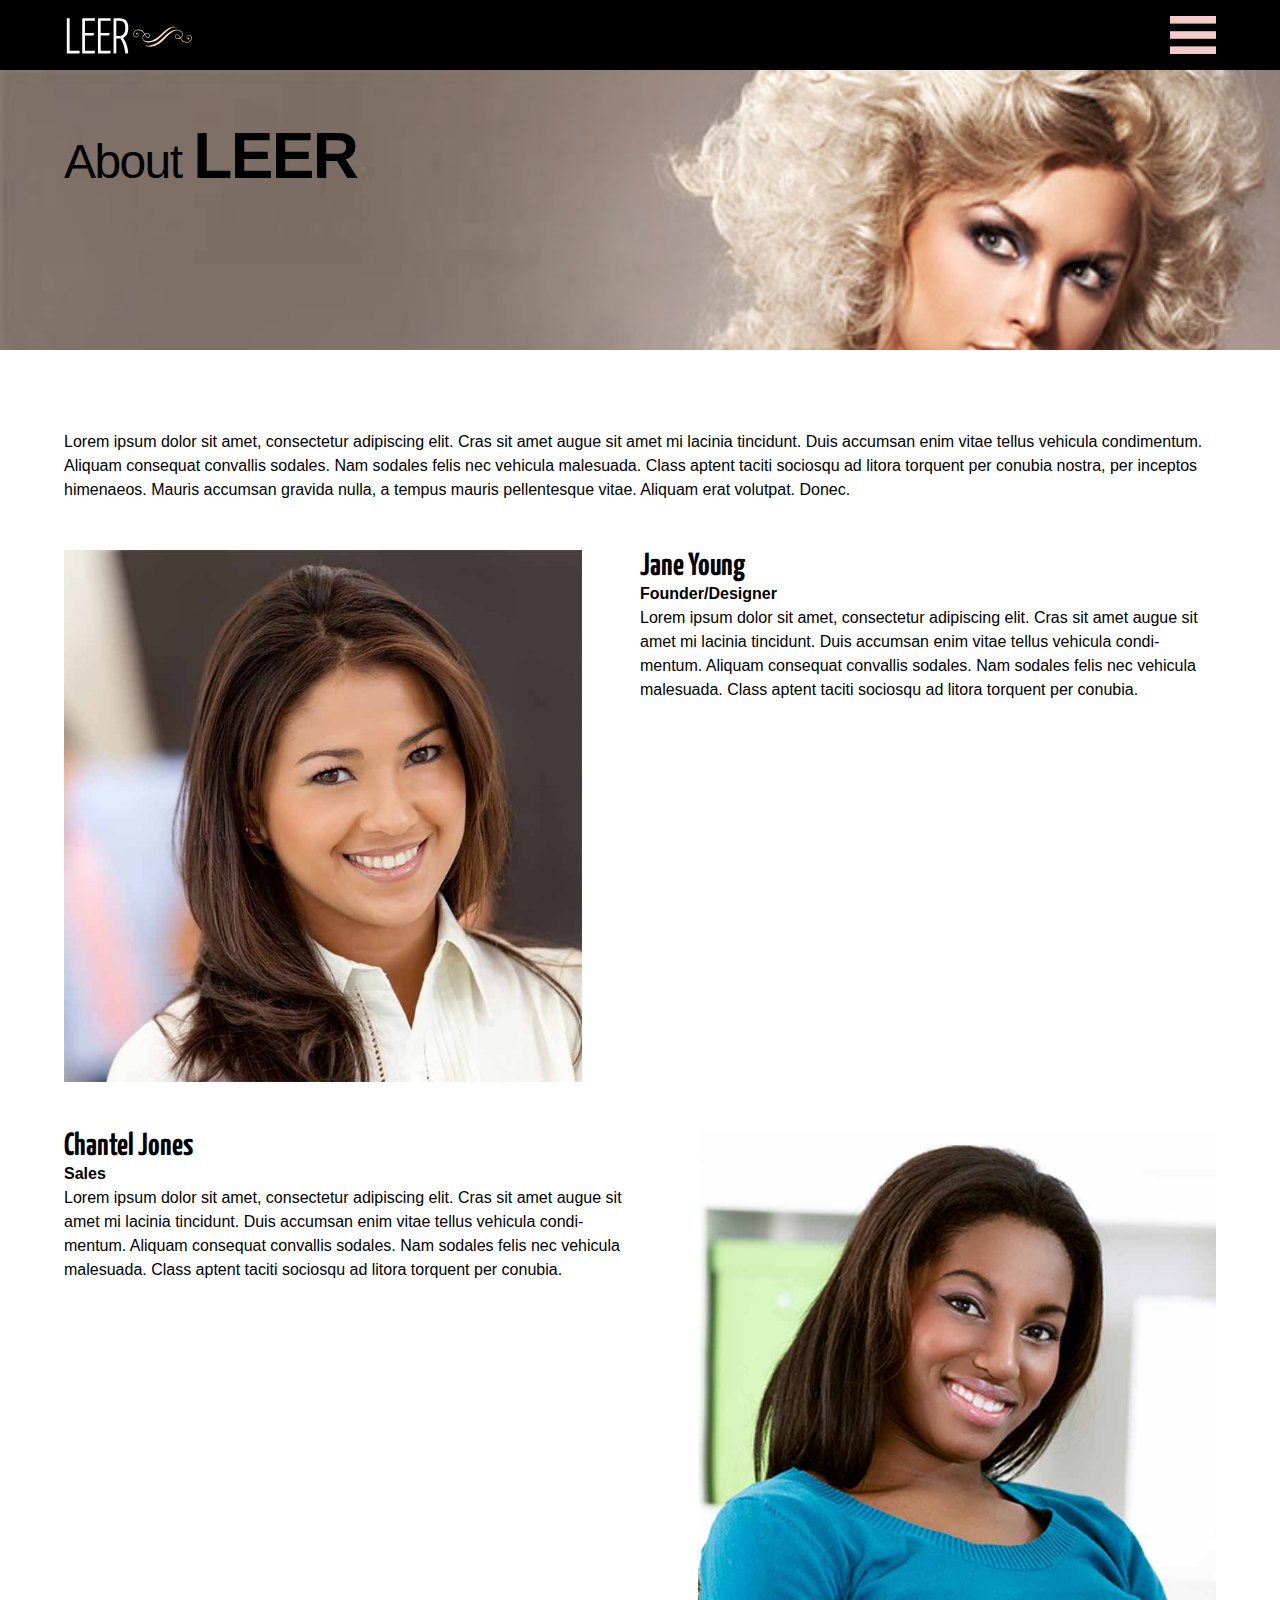
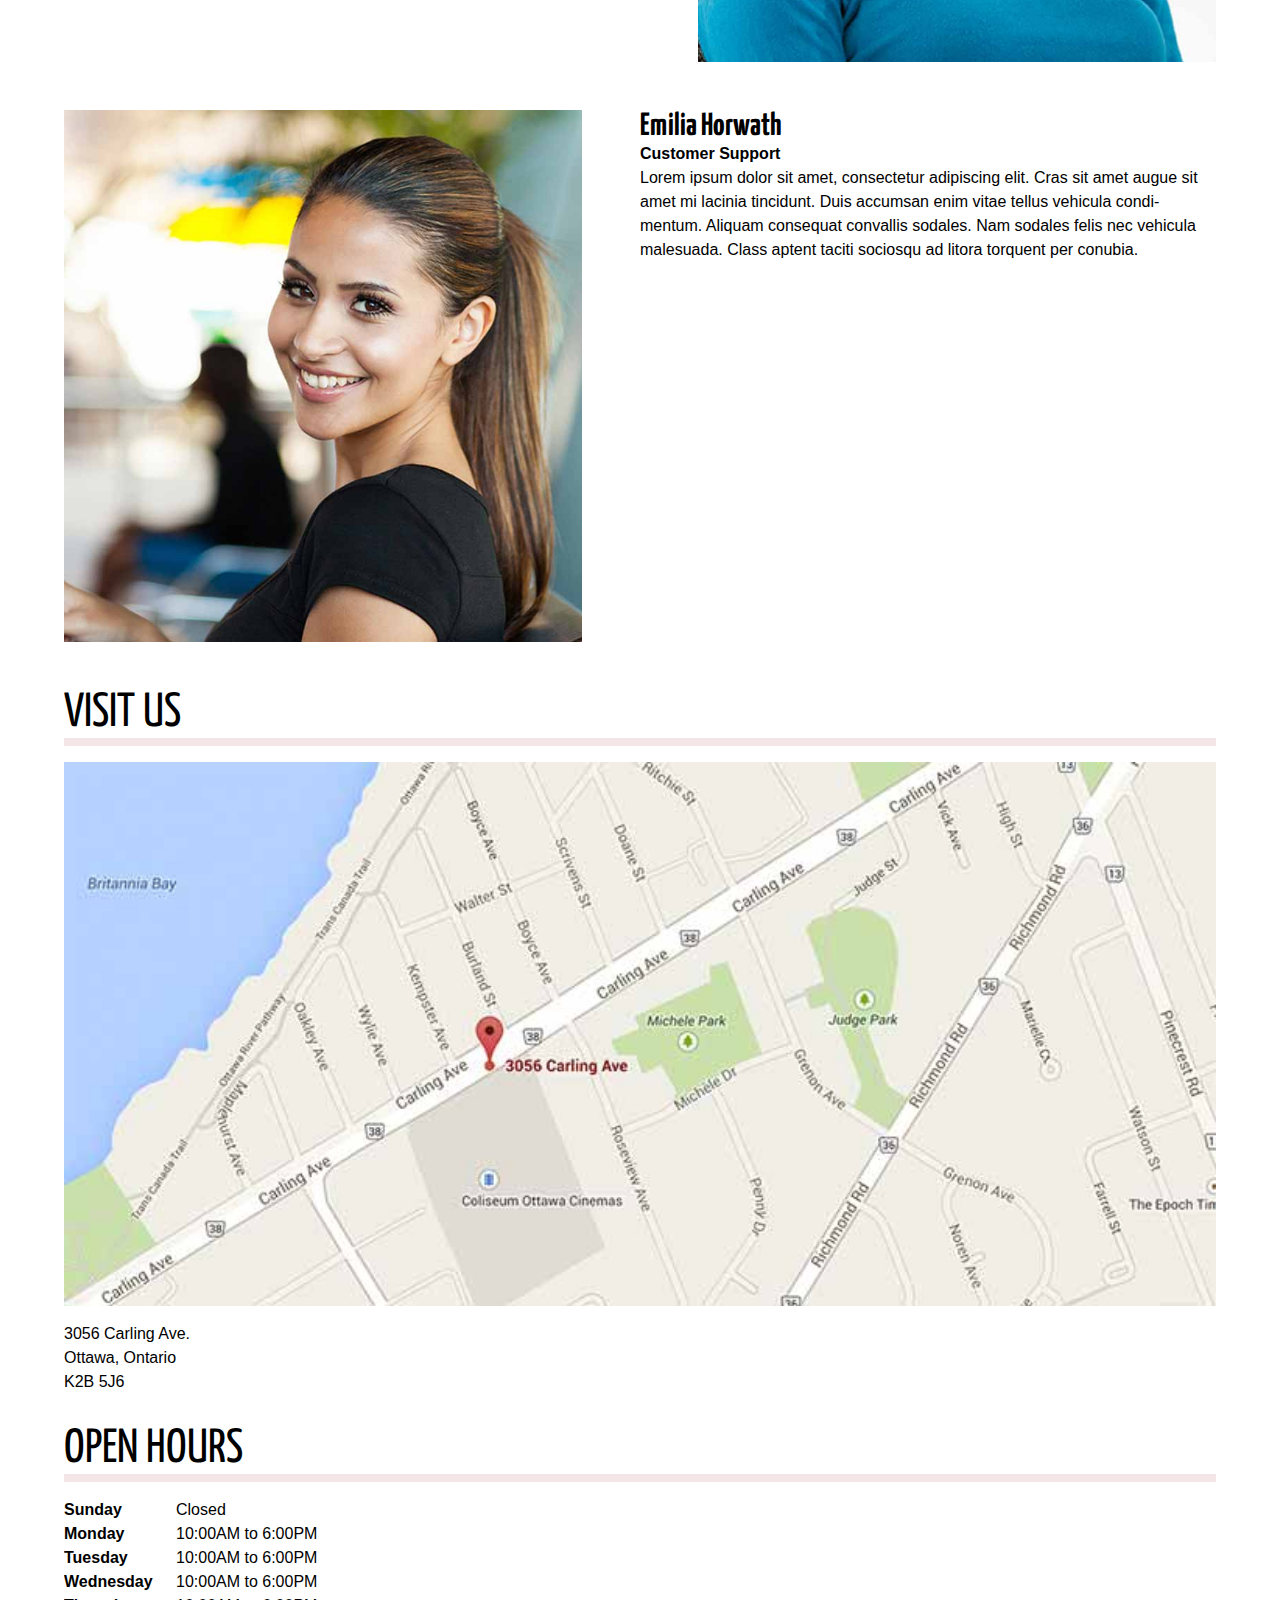
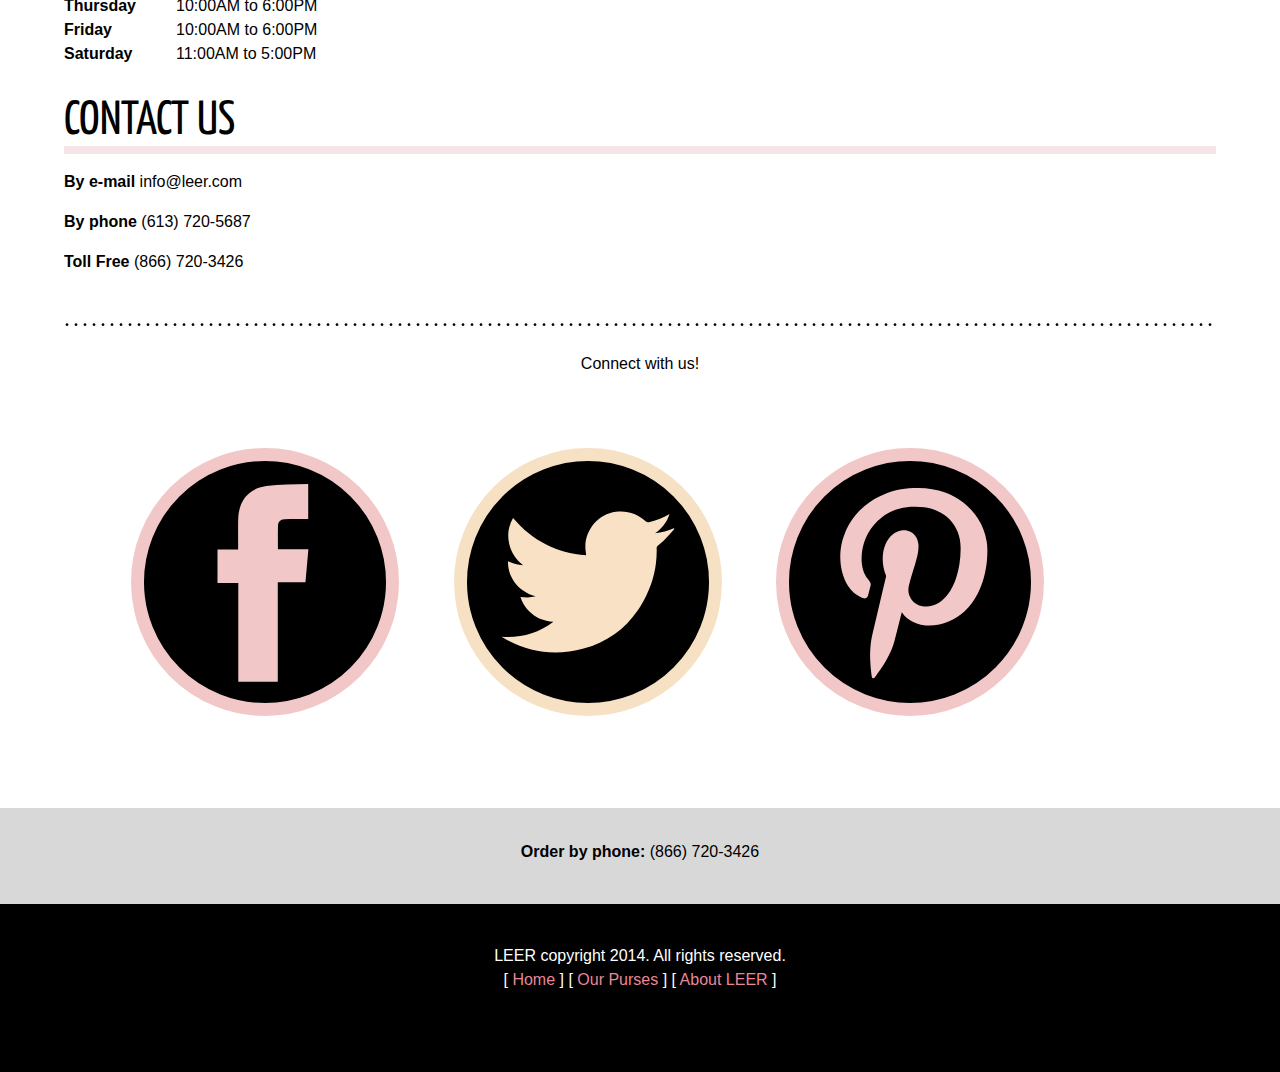
==== commit 2e638d50: "cg" ====
--- a/about.html
+++ b/about.html
@@ -29,8 +29,6 @@
     </div>
     
     <article>
-        <h2>100% Canadian Fashion Purse</h2>
-        
         <p>Lorem ipsum dolor sit amet, consectetur adipiscing elit. Cras sit amet augue sit amet mi lacinia tincidunt. Duis accumsan enim vitae tellus vehicula condimentum. Aliquam consequat convallis sodales. Nam sodales felis nec vehicula malesuada. Class aptent taciti sociosqu ad litora torquent per conubia nostra, per inceptos himenaeos. Mauris accumsan gravida nulla, a tempus mauris pellentesque vitae. Aliquam erat volutpat. Donec.</p>
         
         <div class="container">
--- a/css/general.css
+++ b/css/general.css
@@ -105,7 +105,7 @@
 
 .billboard {
     margin: 0;
-    padding-top: 4rem;
+    padding-top: 3.5rem;
     overflow: hidden;
     background-image: url(../images/leer.jpg);
     background-color: brown;
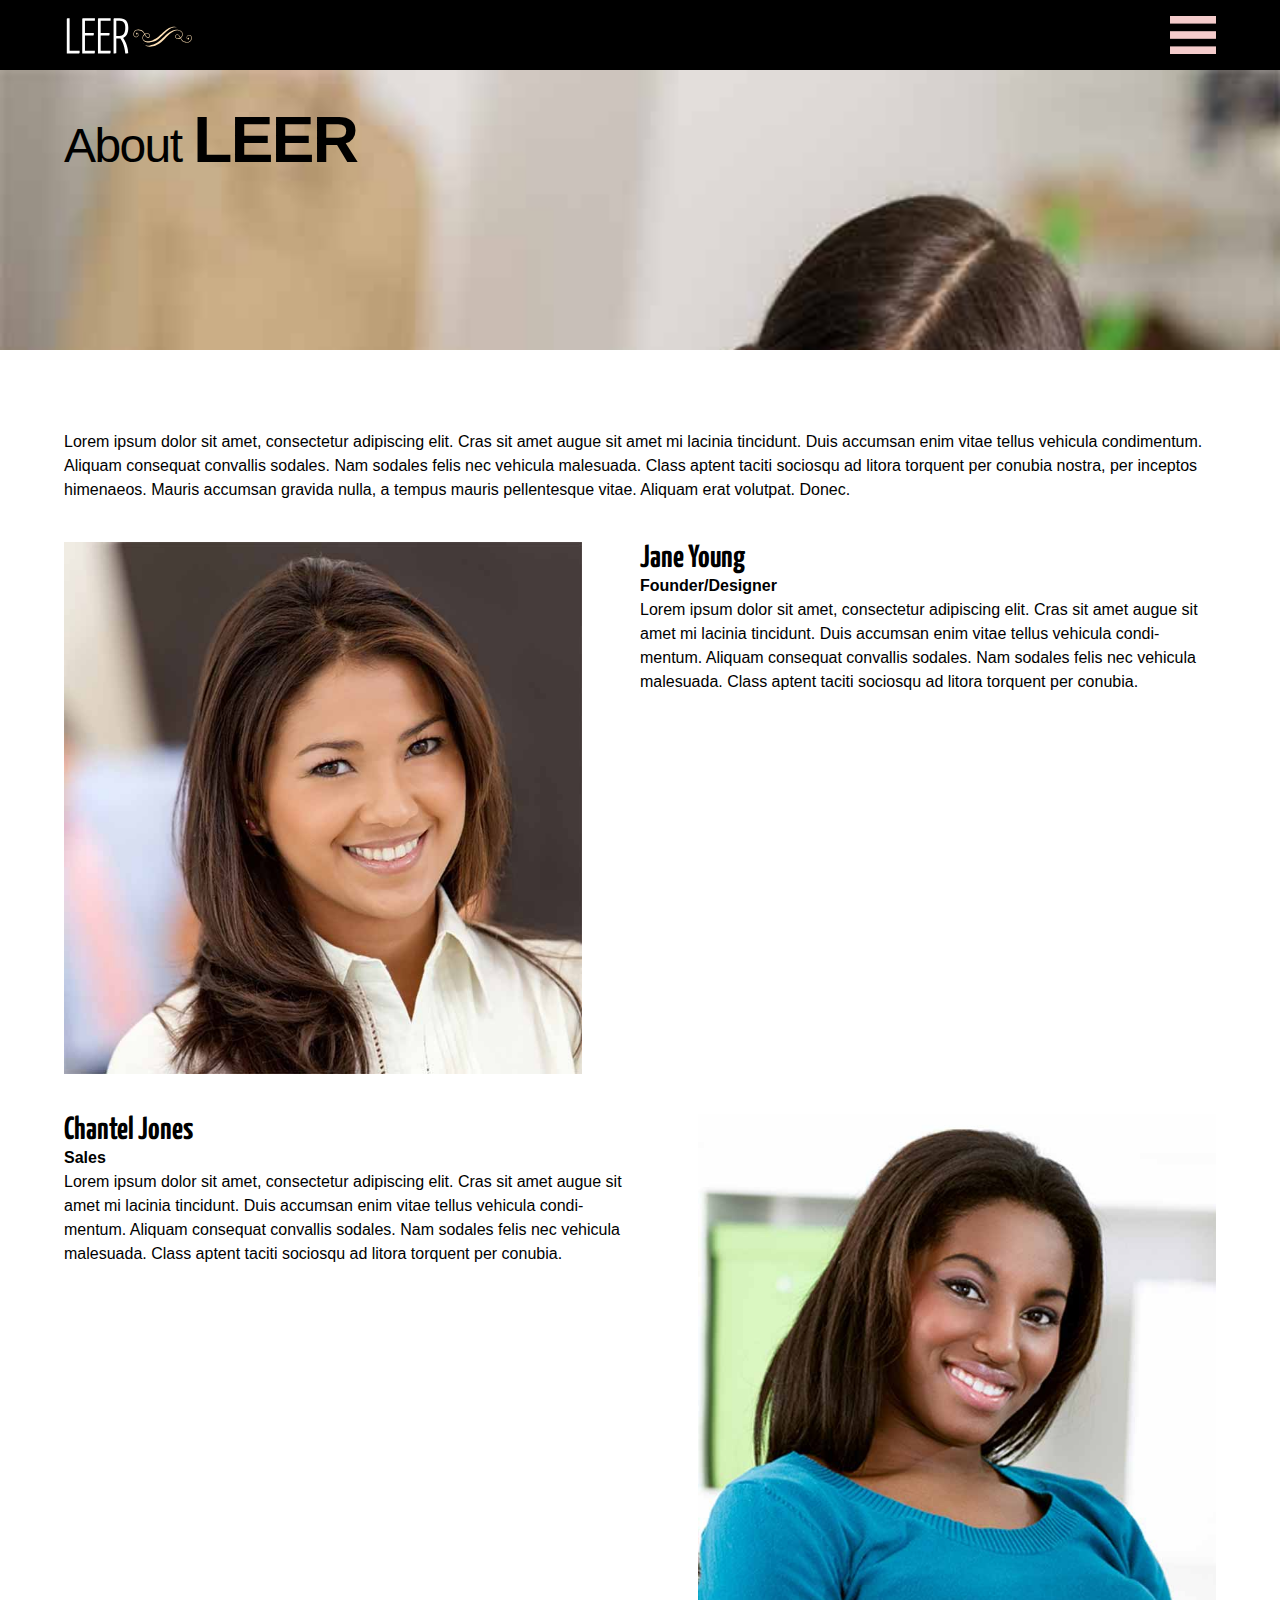
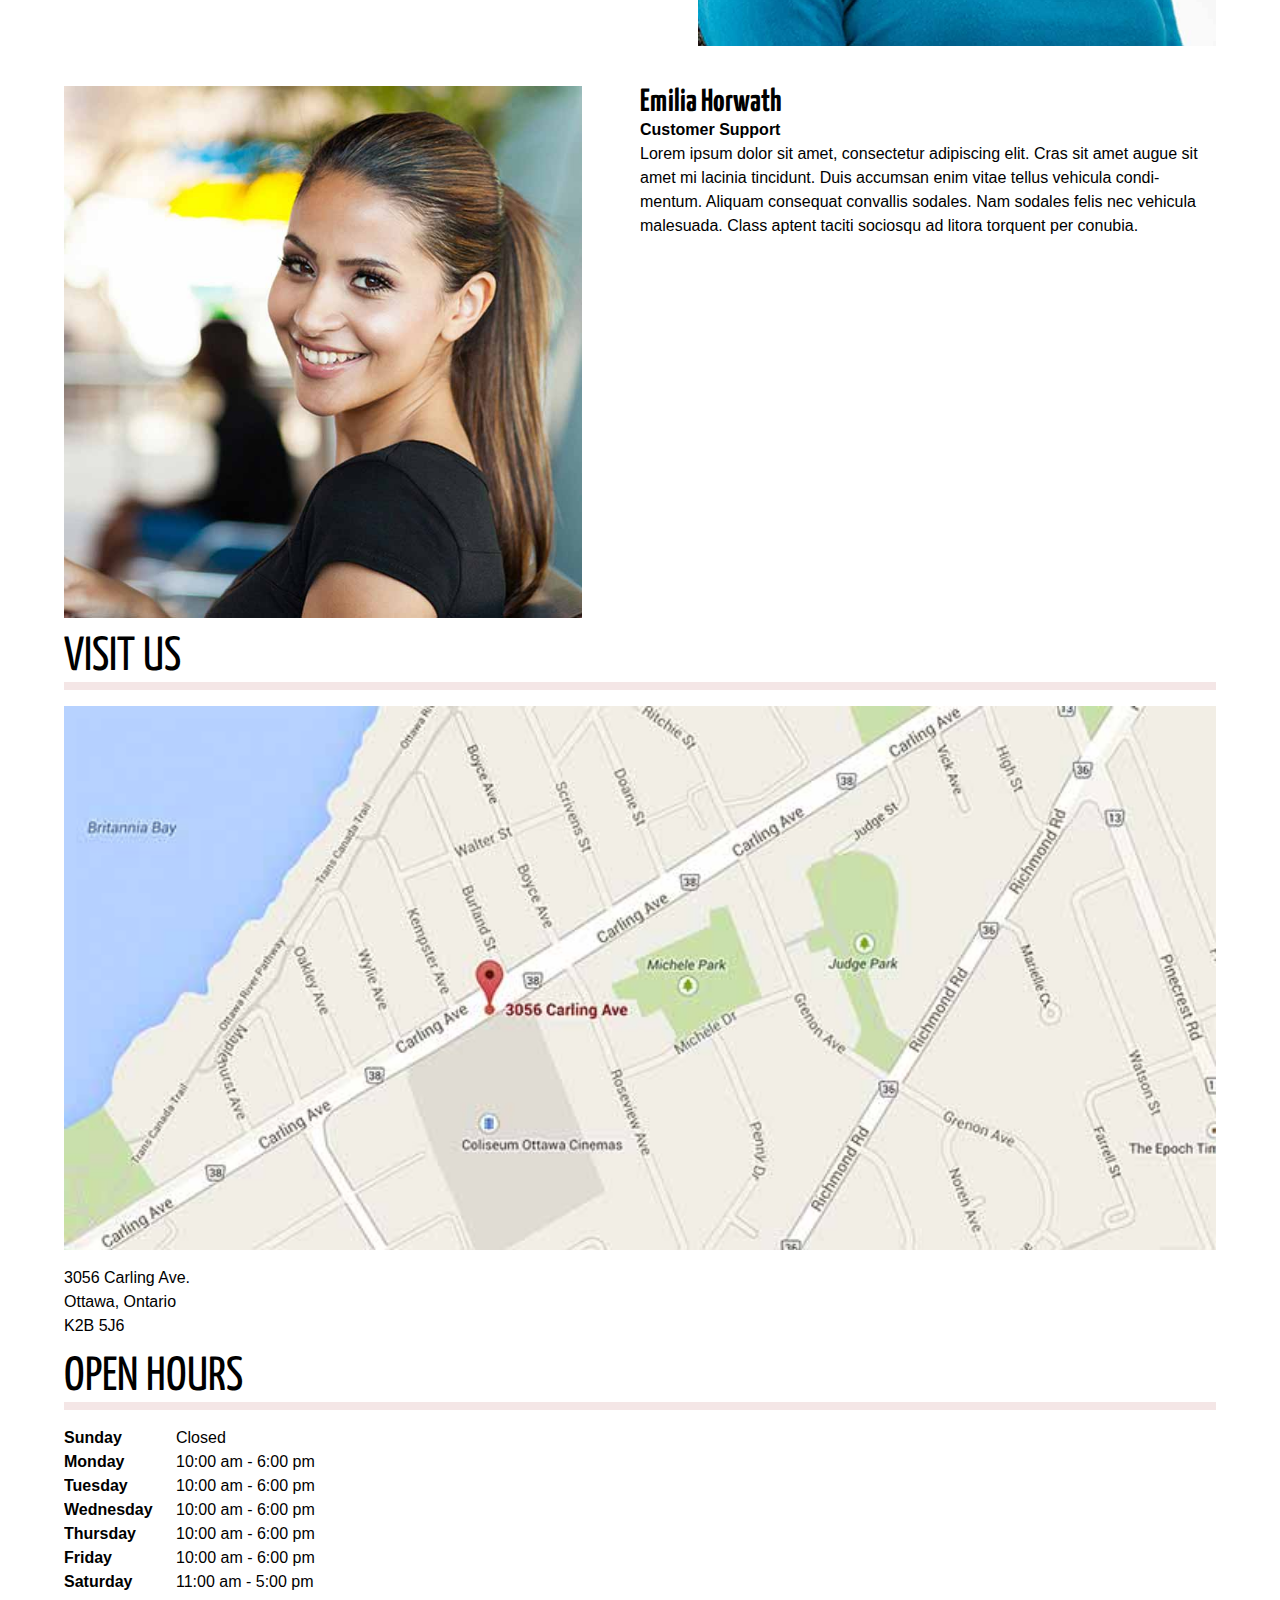
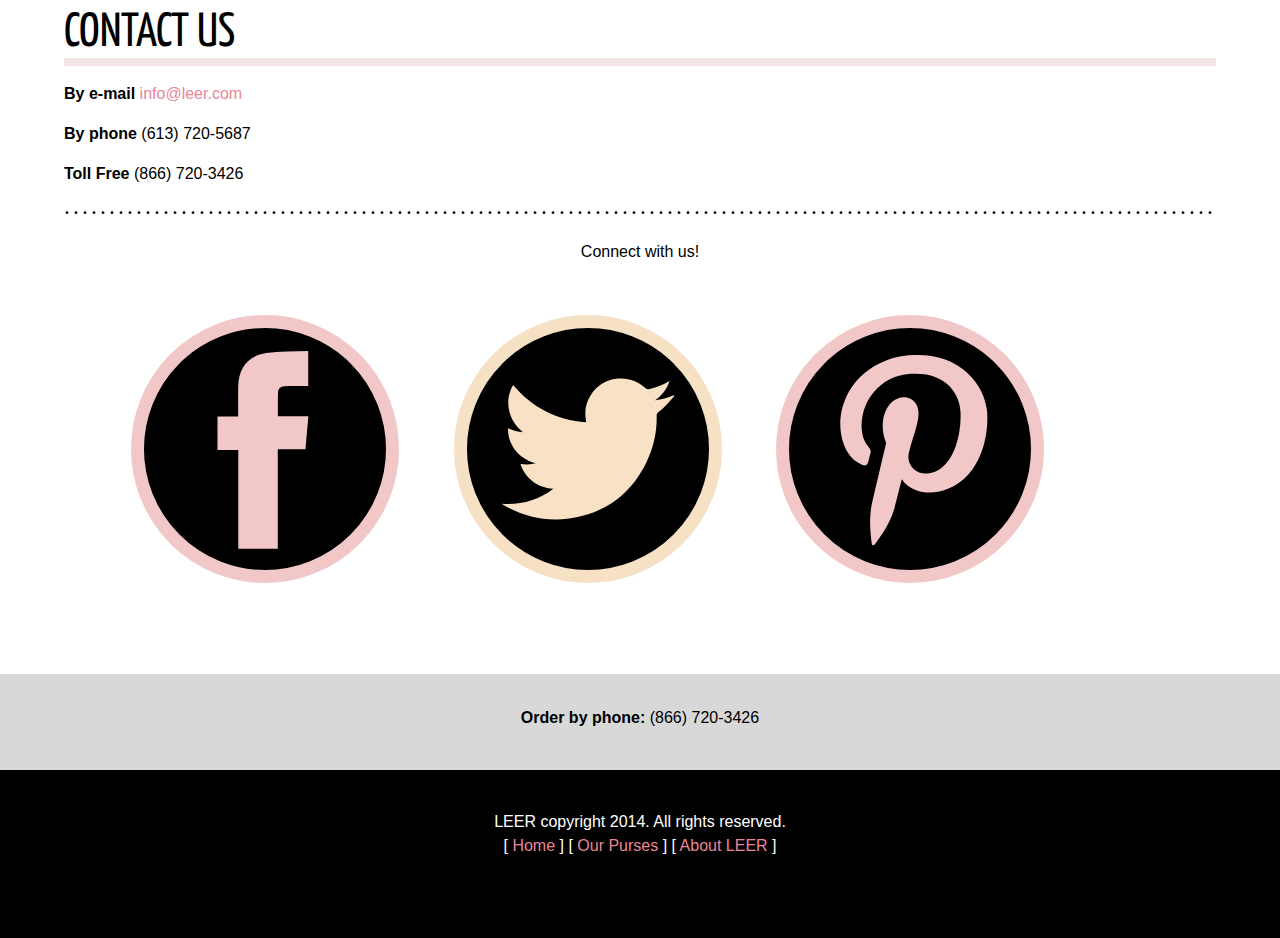
==== commit e4362986: "New photos added" ====
--- a/about.html
+++ b/about.html
@@ -24,7 +24,7 @@
         </nav>
     </header>
     
-    <div class="billboard">
+    <div class="billboard about">
         <h1>About <strong>LEER</strong></h1>
     </div>
     
@@ -82,24 +82,24 @@
             
             <ul class="open-hours-right">
                 <li>Closed</li>
-                <li>10:00AM to 6:00PM</li>
-                <li>10:00AM to 6:00PM</li>
-                <li>10:00AM to 6:00PM</li>
-                <li>10:00AM to 6:00PM</li>
-                <li>10:00AM to 6:00PM</li>
-                <li>11:00AM to 5:00PM</li>
+                <li>10:00 am - 6:00 pm</li>
+                <li>10:00 am - 6:00 pm</li>
+                <li>10:00 am - 6:00 pm</li>
+                <li>10:00 am - 6:00 pm</li>
+                <li>10:00 am - 6:00 pm</li>
+                <li>11:00 am - 5:00 pm</li>
             </ul>
         </div>
         
         <h4>CONTACT US</h4>
         
-        <p><strong>By e-mail</strong> info@leer.com</p>
+        <p><strong>By e-mail</strong> <a href="mailto:info@leer.com">info@leer.com</a></p>
         
         <p><strong>By phone</strong> (613) 720-5687</p>
         
         <p><strong>Toll Free</strong> (866) 720-3426</p>
         
-        <hr>
+        <hr class="hr-footer">
         
         <h5>Connect with us!</h5>
         
--- a/css/general.css
+++ b/css/general.css
@@ -105,7 +105,7 @@
 
 .billboard {
     margin: 0;
-    padding-top: 3.5rem;
+    padding-top: 5.5rem;
     overflow: hidden;
     background-image: url(../images/leer.jpg);
     background-color: brown;
@@ -115,6 +115,16 @@
     height: 17.5rem;
 }
 
+.about {
+    background-image: url(../images/about-us.jpg);
+    padding-top: 2.5rem;
+}
+
+.purses {
+    background-image: url(../images/purses.jpg);
+    padding-top: 8.5rem;
+}
+
 /* Article */
 
 article {
@@ -127,7 +137,7 @@
 h1 {
     margin: 0 0;
     padding: .34rem 5%;
-    font-weight: lighter;
+    font-weight: 100;
     font-size: 3rem;
     line-height: 3rem;
     letter-spacing: -.1rem;
@@ -160,7 +170,7 @@
 }
 
 h4 {
-    margin: 2rem 0 1rem;
+    margin: 1rem 0 1rem;
     border-bottom: solid .5rem #F4E6E6;
     font-family: "Yanone Kaffeesatz",  "Century Gothic", CenturyGothic, AppleGothic, sans-serif;
     font-weight: normal;
@@ -190,10 +200,6 @@
     hyphens: auto;
 }
 
-ul {
-    margin-bottom: 3rem;
-}
-
 li {
     line-height: 1.5rem;
 }
@@ -209,14 +215,18 @@
 
 .pink {
     margin: 1rem 0;
-    padding: 3% 5%;
+    padding: 4% 5% 1%;
     background-color: #F4E6E6;
 }
 
 .cream {
-    margin: 1rem 0;
-    padding: 3% 5%;
+    margin: 1rem 0 2rem;
+    padding: 4% 5% 1%;
     background-color: #F3EBD5;
+}
+
+.white {
+    color: white;
 }
 
 strong {
@@ -226,7 +236,7 @@
 /* About LEER */
 
 .container {
-    margin: 3rem 0;
+    margin: 2.5rem 0 0;
     width: 100%;
     height: auto;
     overflow: auto;
@@ -373,6 +383,10 @@
 
 /* Footer */
 
+.hr-footer {
+    margin: 1.5rem 0 0;
+}
+
 footer {
     margin: 0;
     padding: 0;
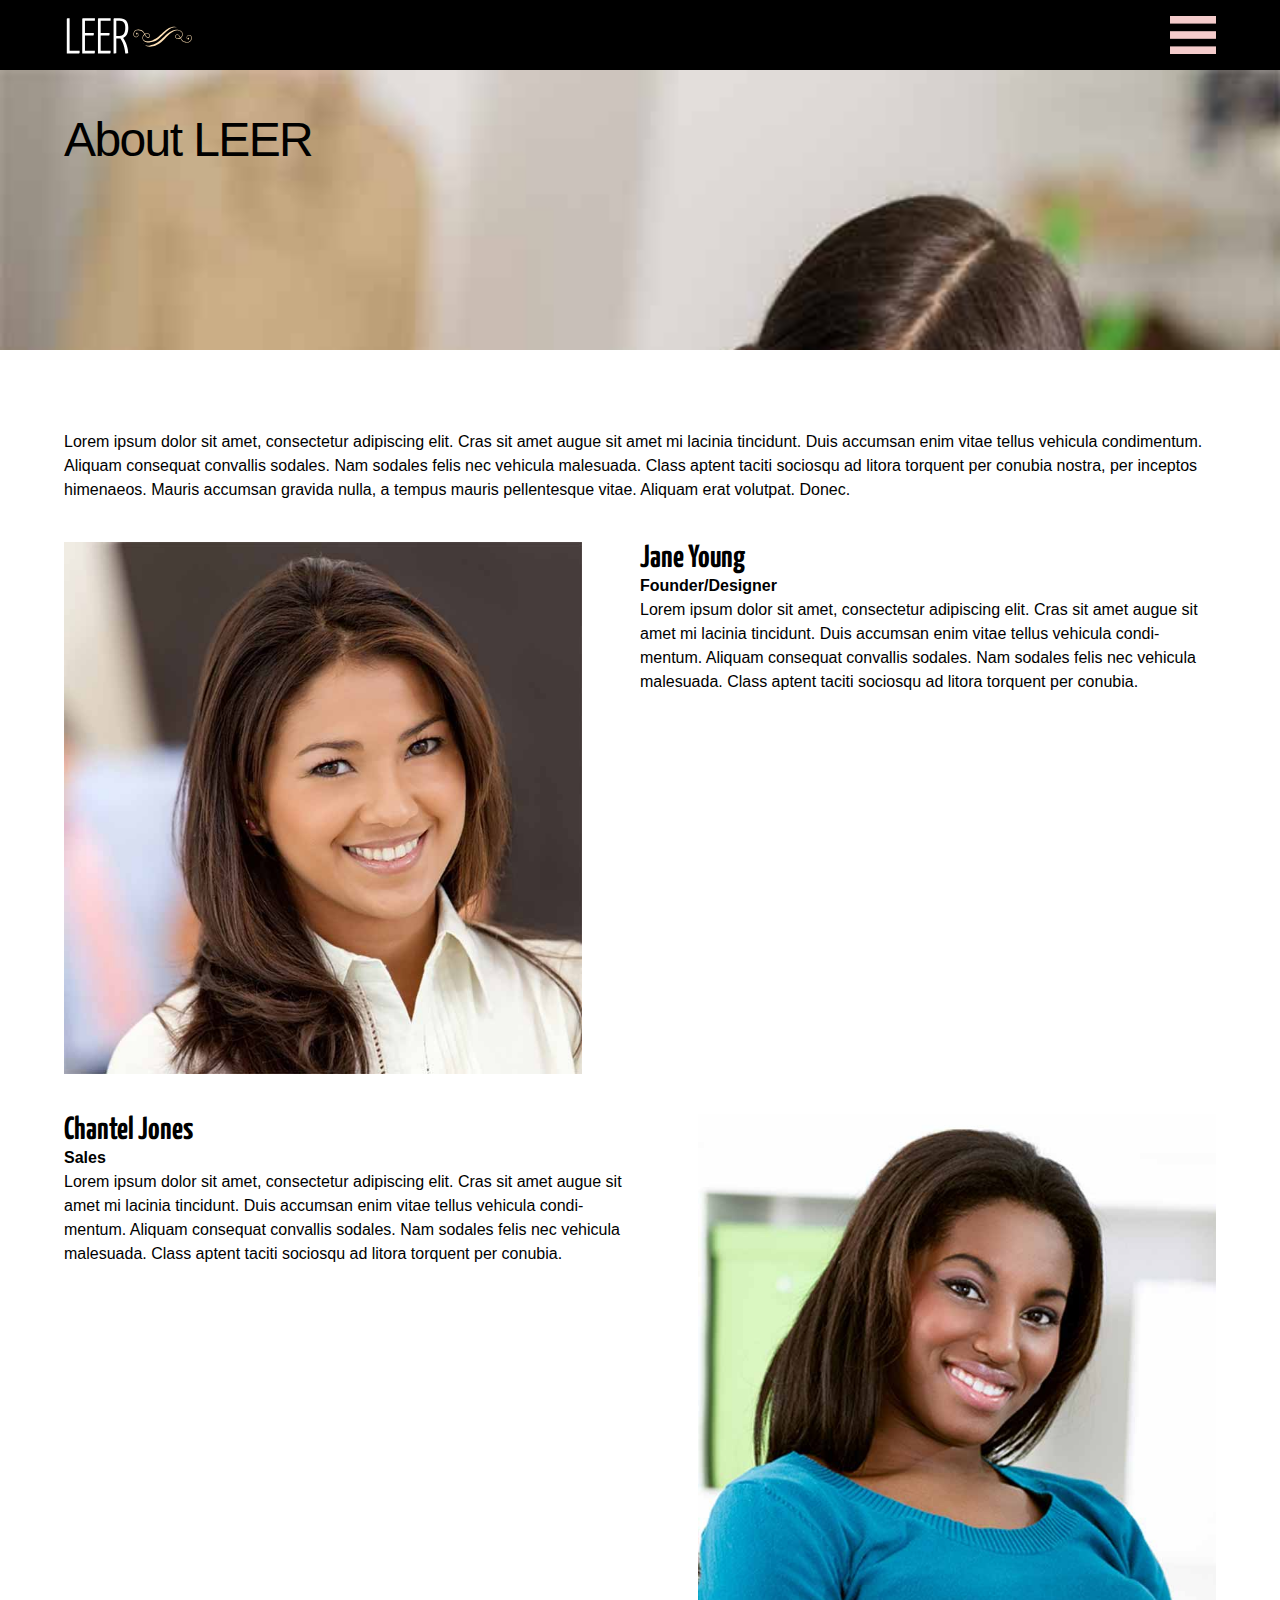
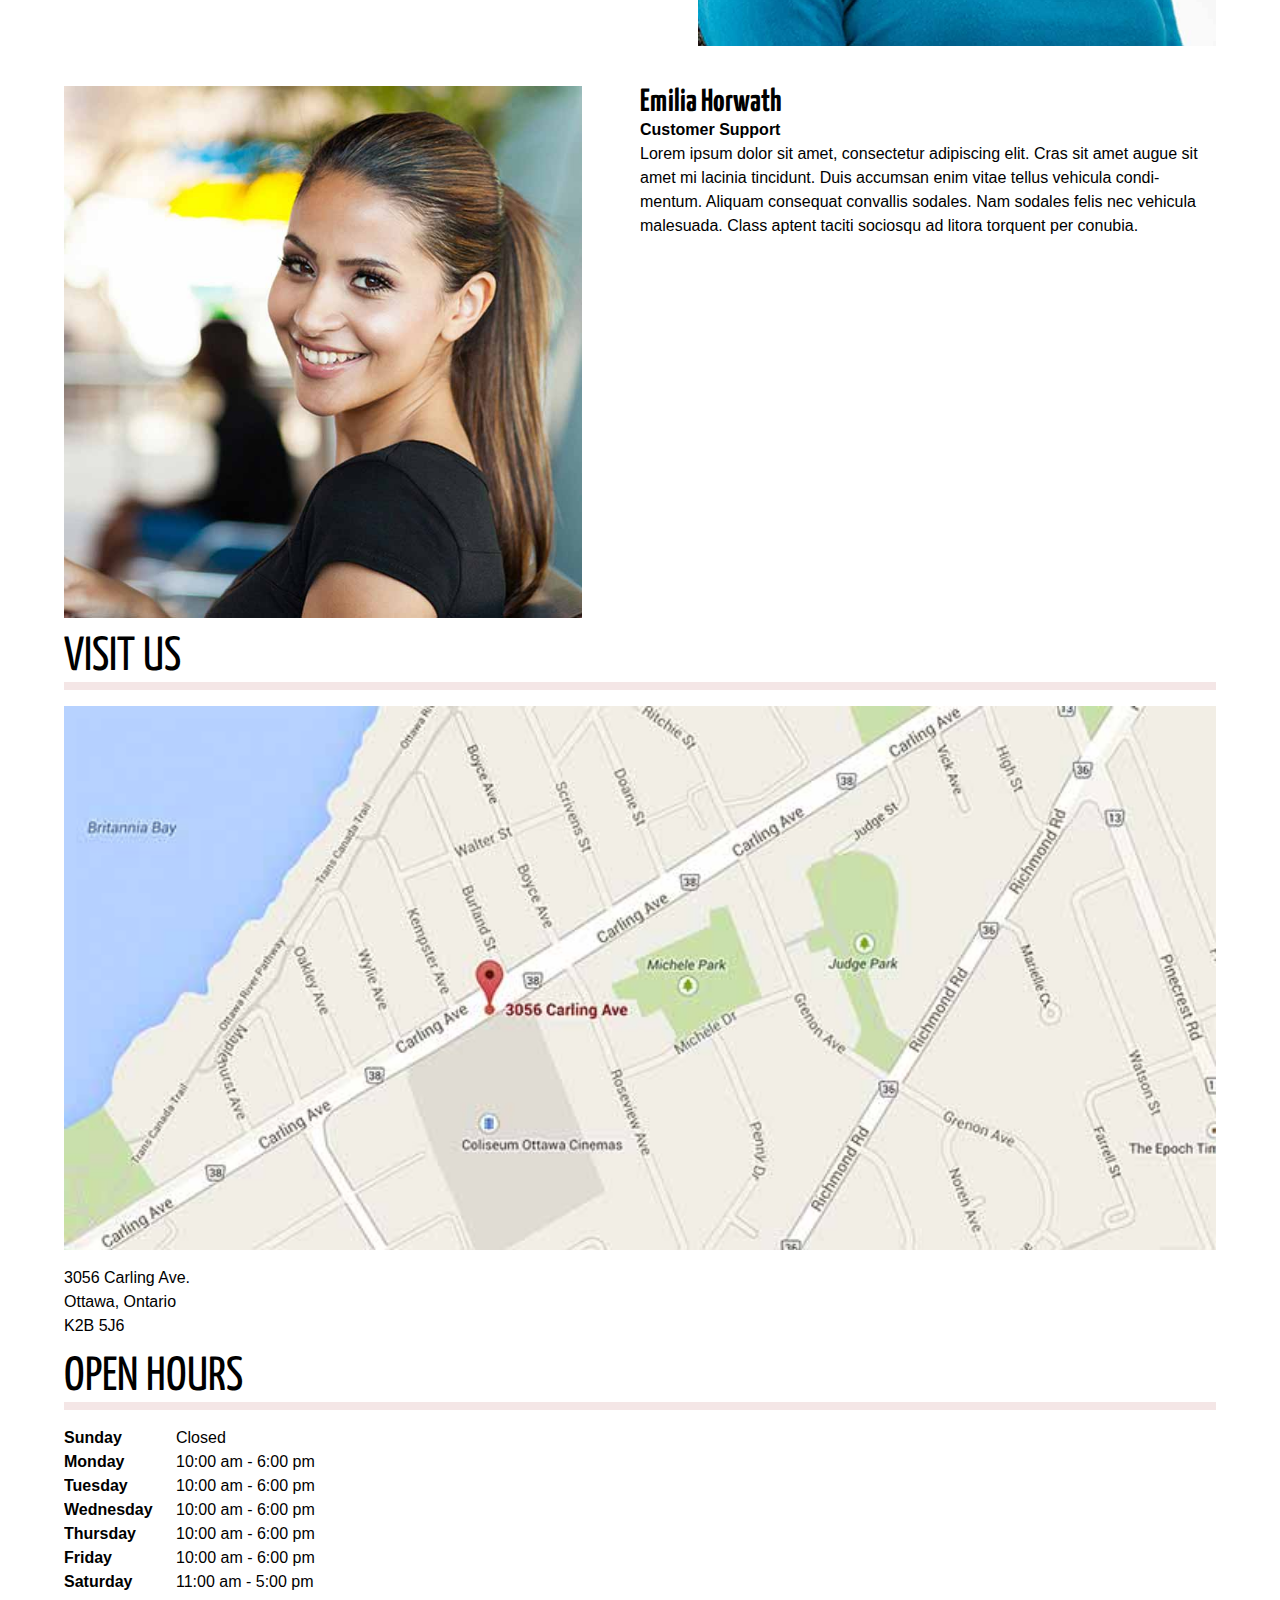
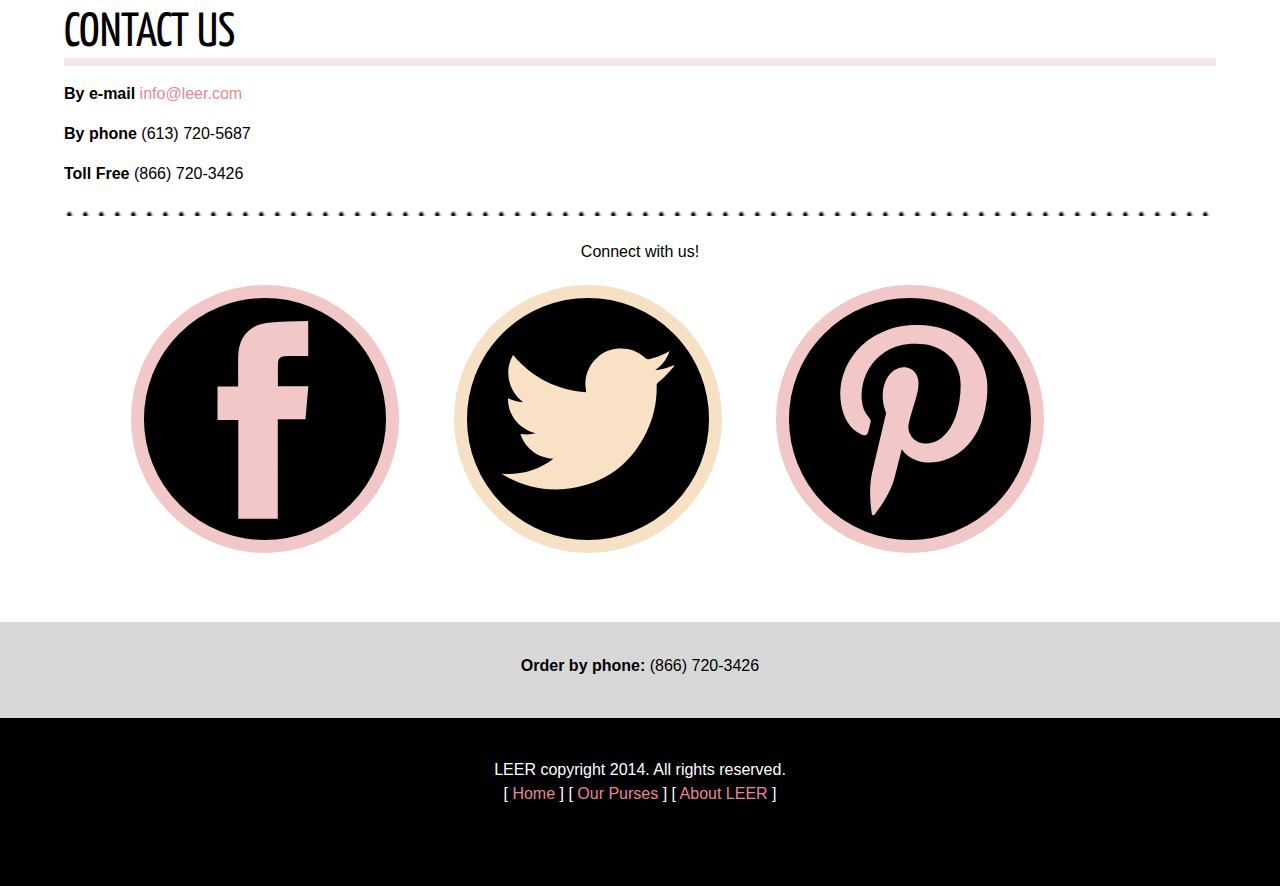
==== commit 10d647fa: "up" ====
--- a/about.html
+++ b/about.html
@@ -25,7 +25,7 @@
     </header>
     
     <div class="billboard about">
-        <h1>About <strong>LEER</strong></h1>
+        <h1>About LEER</h1>
     </div>
     
     <article>
--- a/css/general.css
+++ b/css/general.css
@@ -184,8 +184,9 @@
 }
 
 hr {
-    margin: 3rem 0 0;
+    margin: 3rem 0;
     background-image: url(../images/dotted-bg.jpg);
+    background-size: 1rem;
     border: 0;
     height: 6px;
 }
@@ -214,7 +215,7 @@
 }
 
 .pink {
-    margin: 1rem 0;
+    margin: 1rem 0 2rem;
     padding: 4% 5% 1%;
     background-color: #F4E6E6;
 }
@@ -373,8 +374,8 @@
 }
 
 .social-network ul li {
-    margin: 2%;
-    padding:5px;
+    margin: -.5rem 2% 0;
+    padding: 5px;
     width: 25%;
     float: left;	
     border: 0px solid lightgray;
